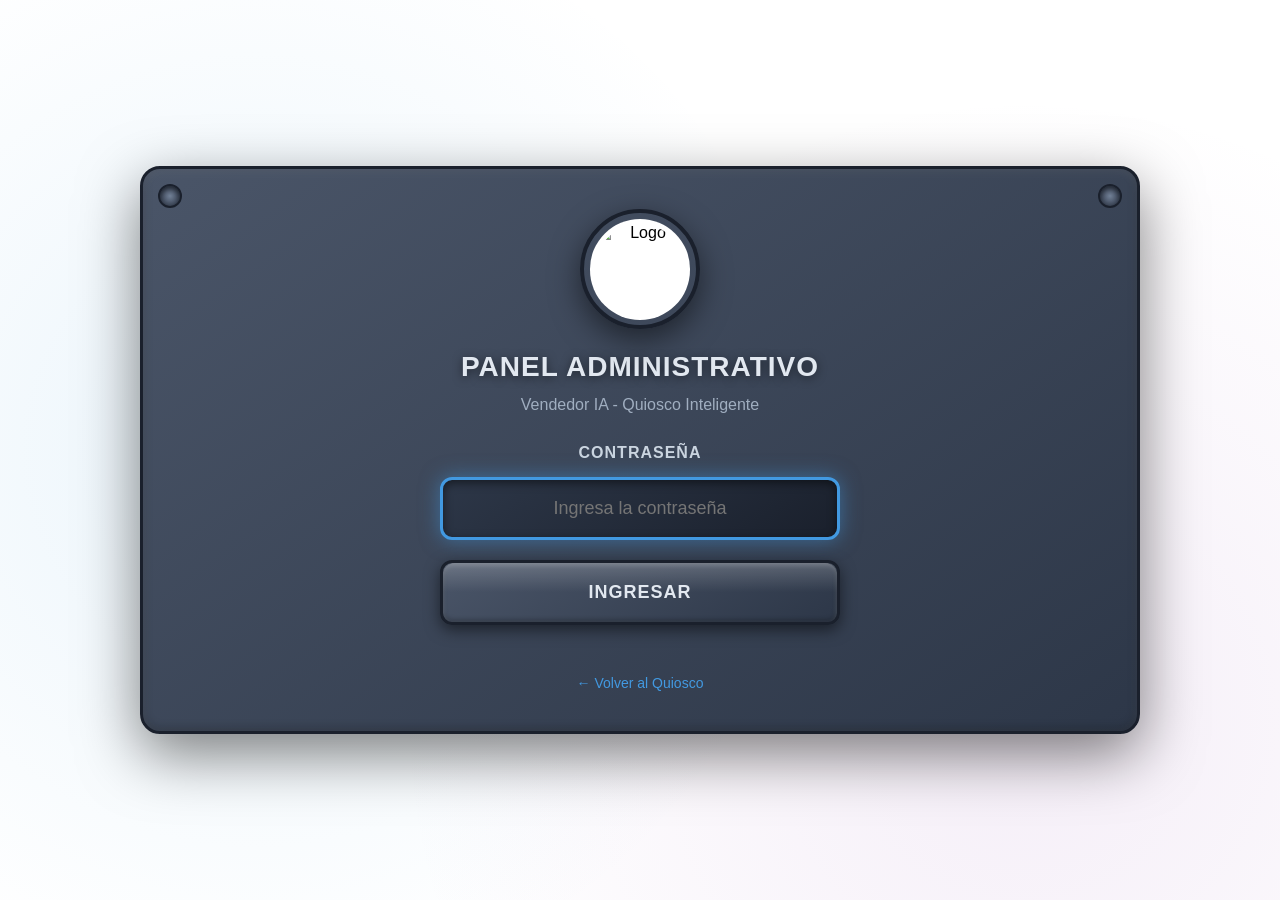
==== admin.html @ 4cc1bc71 "modificacion wasap imagen cant" ====
<!DOCTYPE html>
<html lang="es">
<head>
    <meta charset="UTF-8">
    <meta name="viewport" content="width=device-width, initial-scale=1.0">
    <title>Panel Administrativo - Vendedor IA</title>
    <script src="https://cdn.jsdelivr.net/npm/@supabase/supabase-js@2"></script>
    <link rel="stylesheet" href="admin.css">
<base target="_blank">
</head>
<body>

    <!-- PANTALLA DE LOGIN -->
    <div id="login-screen" class="screen active">
        <div class="kiosk-panel">
            <div class="logo-container">
                <div class="logo-3d">
                    <img src="https://cdn-icons-png.flaticon.com/512/2964/2964277.png" alt="Logo">
                </div>
                <h1 class="kiosk-title">PANEL ADMINISTRATIVO</h1>
                <p class="subtitle">Vendedor IA - Quiosco Inteligente</p>
            </div>
            <div class="login-form">
                <label for="adminPassword">CONTRASEÑA</label>
                <input type="password" id="adminPassword" placeholder="Ingresa la contraseña" autofocus>
                <button class="btn-metal" onclick="login()">Ingresar</button>
                <div id="loginError" class="error-message"></div>
                <button class="btn-link" onclick="window.location.href='index.html'">← Volver al Quiosco</button>
            </div>
        </div>
    </div>

    <!-- PANTALLA PRINCIPAL DEL PANEL -->
    <div id="admin-screen" class="screen">
        <div class="kiosk-panel admin-panel">
            <!-- Header -->
            <div class="admin-header">
                <div class="logo-container">
                    <div class="logo-3d small">
                        <img src="https://cdn-icons-png.flaticon.com/512/2964/2964277.png" alt="Logo">
                    </div>
                    <h1 class="kiosk-title">PANEL ADMINISTRATIVO</h1>
                </div>
                <button class="btn-exit-metal small" onclick="logout()">Salir</button>
            </div>

            <!-- Filtros de período -->
            <div class="period-filters">
                <button class="btn-filter active" data-period="hoy" onclick="filterPeriod('hoy')">Hoy</button>
                <button class="btn-filter" data-period="semana" onclick="filterPeriod('semana')">Semana</button>
                <button class="btn-filter" data-period="mes" onclick="filterPeriod('mes')">Mes</button>
                <button class="btn-filter" data-period="todo" onclick="filterPeriod('todo')">Todo</button>
            </div>

            <!-- Estadísticas -->
            <div class="stats-grid">
                <div class="stat-card">
                    <div class="stat-icon">💰</div>
                    <div class="stat-info">
                        <div class="stat-label">Ventas Totales</div>
                        <div class="stat-value" id="totalVentas">S/ 0.00</div>
                    </div>
                </div>
                <div class="stat-card">
                    <div class="stat-icon">📊</div>
                    <div class="stat-info">
                        <div class="stat-label">N° de Ventas</div>
                        <div class="stat-value" id="numVentas">0</div>
                    </div>
                </div>
                <div class="stat-card">
                    <div class="stat-icon">✅</div>
                    <div class="stat-info">
                        <div class="stat-label">Pagadas</div>
                        <div class="stat-value" id="ventasPagadas">0</div>
                    </div>
                </div>
                <div class="stat-card">
                    <div class="stat-icon">⏳</div>
                    <div class="stat-info">
                        <div class="stat-label">Pendientes</div>
                        <div class="stat-value" id="ventasPendientes">0</div>
                    </div>
                </div>
            </div>

            <!-- Alerta de stock bajo -->
            <div class="alert-section" id="alertSection" style="display: none;">
                <h3 class="alert-title">⚠️ Stock Bajo</h3>
                <div class="alert-list" id="alertList"></div>
            </div>

            <!-- Lista de ventas -->
            <div class="section">
                <h3 class="section-title">📋 Lista de Ventas</h3>
                <div class="ventas-list" id="ventasList">
                    <div class="empty-state">Cargando ventas...</div>
                </div>
            </div>

            <!-- Gestión de Productos -->
            <div class="section products-section">
                <h3 class="section-title">📦 Gestión de Productos</h3>

                <div class="products-toolbar">
                    <div class="search-products">
                        <input type="text" id="searchProductAdmin" placeholder="Buscar producto..." oninput="filtrarProductosAdmin()">
                    </div>
                    <select id="filterEstado" class="filter-select" onchange="filtrarProductosAdmin()">
                        <option value="todos">Todos</option>
                        <option value="activo">Activos</option>
                        <option value="inactivo">Inactivos</option>
                    </select>
                    <button class="btn-metal success btn-new-product" onclick="openProductModal()">➕ Nuevo Producto</button>
                </div>

                <div class="products-counter" id="productsCounter"></div>

                <div class="products-grid" id="productsGrid">
                    <div class="empty-state">Cargando productos...</div>
                </div>
            </div>

            <!-- Configuración del Negocio -->
            <div class="section config-section">
                <h3 class="section-title">🏪 Configuración del Negocio</h3>

                <div id="planInfo"></div>

                <div class="config-form">
                    <div class="form-row">
                        <div class="form-group">
                            <label>Nombre del Negocio *</label>
                            <input type="text" id="configNombre" placeholder="Ej: Ferretería El Constructor">
                        </div>
                        <div class="form-group">
                            <label>Plan SaaS</label>
                            <select id="configPlan">
                                <option value="basico">Básico (50 productos)</option>
                                <option value="profesional">Profesional (200 productos)</option>
                                <option value="empresarial">Empresarial (Ilimitado)</option>
                            </select>
                        </div>
                    </div>

                    <div class="form-row">
                        <div class="form-group">
                            <label>WhatsApp del Negocio</label>
                            <input type="text" id="configWhatsapp" placeholder="Ej: 51999123456">
                            <small>Para notificaciones y botón "Llamar vendedor"</small>
                        </div>
                        <div class="form-group">
                            <label>Teléfono / Contacto</label>
                            <input type="text" id="configTelefono" placeholder="Ej: (01) 234-5678">
                        </div>
                    </div>

                    <div class="form-group">
                        <label>Dirección</label>
                        <input type="text" id="configDireccion" placeholder="Ej: Av. Principal 123, Lima">
                    </div>

                    <div class="form-group">
                        <label>URL del Logo</label>
                        <div class="logo-upload-section">
                            <input type="text" id="configLogo" placeholder="https://ejemplo.com/logo.png">
                            <input type="file" id="logoFileInput" accept="image/*" style="display: none;" onchange="handleLogoUpload(event)">
                            <button class="btn-small" onclick="document.getElementById('logoFileInput').click()">📁 Subir Logo</button>
                        </div>
                        <div class="logo-preview" id="logoPreview">
                            <img src="" alt="Logo actual" id="logoPreviewImg" style="display:none;">
                        </div>
                    </div>

                    <button class="btn-metal primary" onclick="guardarConfig()">💾 Guardar Configuración</button>
                </div>
            </div>

            <!-- Productos más vendidos -->
            <div class="section">
                <h3 class="section-title">🏆 Productos Más Vendidos</h3>
                <div class="top-products" id="topProducts">
                    <div class="empty-state">Cargando...</div>
                </div>
            </div>
        </div>
    </div>

    <!-- Modal de Producto (Crear/Editar) -->
    <div id="productModal" class="modal">
        <div class="modal-panel">
            <div class="modal-header">
                <h3 class="modal-title" id="productModalTitle">Nuevo Producto</h3>
                <button class="btn-close" onclick="closeProductModal()">✕</button>
            </div>
            <form id="productForm" onsubmit="event.preventDefault(); guardarProducto();">
                <div class="form-row">
                    <div class="form-group">
                        <label>Nombre *</label>
                        <input type="text" id="prodNombre" required placeholder="Ej: Cemento Andino">
                    </div>
                    <div class="form-group">
                        <label>Categoría</label>
                        <input type="text" id="prodCategoria" placeholder="Ej: Construcción">
                    </div>
                </div>
                <div class="form-row">
                    <div class="form-group">
                        <label>Precio (S/) *</label>
                        <input type="number" id="prodPrecio" step="0.01" min="0" required placeholder="0.00">
                    </div>
                    <div class="form-group">
                        <label>Stock *</label>
                        <input type="number" id="prodStock" min="0" required placeholder="0">
                    </div>
                </div>
                <div class="form-row">
                    <div class="form-group">
                        <label>Unidad</label>
                        <input type="text" id="prodUnidad" value="unid." placeholder="unid. / kg / bolsa">
                    </div>
                    <div class="form-group">
                        <label>Estado</label>
                        <select id="prodEstado">
                            <option value="activo">Activo</option>
                            <option value="inactivo">Inactivo</option>
                        </select>
                    </div>
                </div>
                <div class="form-group">
                    <label>Imagen del Producto</label>
                    <div class="logo-upload-section">
                        <input type="text" id="prodImagen" placeholder="https://ejemplo.com/imagen.jpg">
                        <input type="file" id="prodImageFile" accept="image/*" style="display: none;" onchange="handleProductImageUpload(event)">
                        <button type="button" class="btn-small" onclick="document.getElementById('prodImageFile').click()">📁 Subir Imagen</button>
                    </div>
                    <div class="logo-preview" id="productImagePreview" style="margin-top:10px;">
                        <img src="" alt="Vista previa" id="productPreviewImg" style="display:none; max-width:120px; max-height:120px;">
                    </div>
                    <small>Pega una URL o selecciona un archivo de tu computadora</small>
                </div>
                <div class="modal-actions">
                    <button type="button" class="btn-metal secondary" onclick="closeProductModal()">Cancelar</button>
                    <button type="submit" class="btn-metal success">💾 Guardar Producto</button>
                </div>
            </form>
        </div>
    </div>

    <!-- Modal de confirmación de pago -->
    <div id="confirmModal" class="modal">
        <div class="modal-panel small">
            <h3 class="modal-title">Confirmar Pago</h3>
            <p id="confirmMessage"></p>
            <div class="modal-actions">
                <button class="btn-metal secondary" onclick="closeConfirmModal()">Cancelar</button>
                <button class="btn-metal success" onclick="confirmarPago()">Confirmar Pago</button>
            </div>
        </div>
    </div>

    <!-- Toast Notification -->
    <div id="toast" class="toast-notification">
        <div class="toast-icon">✅</div>
        <div class="toast-message" id="toastMessage"></div>
    </div>

    <script src="admin.js"></script>
</body>
</html>
---- admin.css ----
/* ============================================
   VENDEDOR IA - ADMIN CSS v2.0
   ============================================ */
* {
    margin: 0;
    padding: 0;
    box-sizing: border-box;
    -webkit-overflow-scrolling: touch;
}

body {
    font-family: 'Segoe UI', Tahoma, Geneva, Verdana, sans-serif;
    background: linear-gradient(135deg, #2c3e50 0%, #34495e 50%, #2c3e50 100%);
    background-image: 
        radial-gradient(circle at 20% 50%, rgba(52, 152, 219, 0.1) 0%, transparent 50%),
        radial-gradient(circle at 80% 80%, rgba(155, 89, 182, 0.1) 0%, transparent 50%);
    min-height: 100vh;
    display: flex;
    justify-content: center;
    align-items: center;
    padding: 20px;
    overflow-x: hidden;
}

/* ============================================
   PANTALLAS
   ============================================ */
.screen {
    display: none;
    width: 100%;
    max-width: 1000px;
    animation: fadeIn 0.5s ease-in-out;
}

.screen.active {
    display: block;
}

@keyframes fadeIn {
    from { opacity: 0; transform: translateY(20px); }
    to { opacity: 1; transform: translateY(0); }
}

/* ============================================
   PANEL
   ============================================ */
.kiosk-panel {
    background: linear-gradient(145deg, #4a5568 0%, #2d3748 100%);
    border-radius: 20px;
    padding: 40px;
    box-shadow: 
        0 20px 60px rgba(0, 0, 0, 0.5),
        inset 0 2px 10px rgba(255, 255, 255, 0.1),
        inset 0 -2px 10px rgba(0, 0, 0, 0.3);
    border: 3px solid #1a202c;
    position: relative;
    overflow: hidden;
}

.kiosk-panel::before,
.kiosk-panel::after {
    content: '';
    position: absolute;
    width: 20px;
    height: 20px;
    background: radial-gradient(circle, #718096 0%, #4a5568 50%, #2d3748 100%);
    border-radius: 50%;
    border: 2px solid #1a202c;
    box-shadow: inset 0 2px 5px rgba(0, 0, 0, 0.5);
}

.kiosk-panel::before { top: 15px; left: 15px; }
.kiosk-panel::after { top: 15px; right: 15px; }

.admin-panel {
    max-height: 90vh;
    overflow-y: auto;
}

/* ============================================
   LOGO
   ============================================ */
.logo-container {
    text-align: center;
    margin-bottom: 30px;
}

.logo-3d {
    width: 120px;
    height: 120px;
    margin: 0 auto 20px;
    background: transparent;
    border-radius: 50%;
    display: flex;
    align-items: center;
    justify-content: center;
    box-shadow: 0 10px 30px rgba(0, 0, 0, 0.5);
    border: 4px solid #1a202c;
    position: relative;
    overflow: hidden;
}

.logo-3d img {
    width: 90%;
    height: 90%;
    object-fit: contain;
    position: relative;
    z-index: 1;
    background: white;
    border-radius: 50%;
    padding: 5px;
}

.logo-3d.small {
    width: 70px;
    height: 70px;
    margin: 0;
}

.logo-3d.small img {
    width: 85%;
    height: 85%;
}

.kiosk-title {
    color: #e2e8f0;
    font-size: 28px;
    font-weight: bold;
    text-shadow: 0 2px 10px rgba(0, 0, 0, 0.5);
    line-height: 1.3;
    letter-spacing: 1px;
}

.subtitle {
    color: #a0aec0;
    font-size: 16px;
    margin-top: 10px;
}

/* ============================================
   LOGIN FORM
   ============================================ */
.login-form {
    max-width: 400px;
    margin: 30px auto 0;
}

.login-form label {
    color: #cbd5e0;
    font-size: 16px;
    display: block;
    margin-bottom: 15px;
    text-align: center;
    font-weight: 600;
    letter-spacing: 1px;
}

.login-form input {
    width: 100%;
    padding: 18px;
    border: 3px solid #1a202c;
    border-radius: 12px;
    font-size: 18px;
    text-align: center;
    margin-bottom: 20px;
    background: linear-gradient(145deg, #2d3748 0%, #1a202c 100%);
    color: #e2e8f0;
    box-shadow: 
        inset 0 3px 10px rgba(0, 0, 0, 0.5),
        0 2px 5px rgba(255, 255, 255, 0.1);
    min-height: 60px;
}

.login-form input:focus {
    outline: none;
    border-color: #4299e1;
    box-shadow: 
        inset 0 3px 10px rgba(0, 0, 0, 0.5),
        0 0 20px rgba(66, 153, 225, 0.5);
}

.error-message {
    color: #e53e3e;
    text-align: center;
    margin: 15px 0;
    font-weight: 600;
    min-height: 20px;
}

.btn-link {
    background: none;
    border: none;
    color: #4299e1;
    cursor: pointer;
    font-size: 14px;
    margin-top: 15px;
    display: block;
    width: 100%;
    text-align: center;
}

.btn-link:hover { text-decoration: underline; }

/* ============================================
   BOTONES METÁLICOS
   ============================================ */
.btn-metal {
    background: linear-gradient(145deg, #4a5568 0%, #2d3748 100%);
    color: #e2e8f0;
    border: 3px solid #1a202c;
    padding: 18px 40px;
    border-radius: 12px;
    font-size: 18px;
    font-weight: bold;
    cursor: pointer;
    width: 100%;
    min-height: 65px;
    touch-action: manipulation;
    transition: all 0.3s ease;
    box-shadow: 
        0 5px 15px rgba(0, 0, 0, 0.5),
        inset 0 2px 5px rgba(255, 255, 255, 0.2),
        inset 0 -2px 5px rgba(0, 0, 0, 0.3);
    position: relative;
    overflow: hidden;
    text-transform: uppercase;
    letter-spacing: 1px;
}

.btn-metal::before {
    content: '';
    position: absolute;
    top: 0; left: 0; right: 0;
    height: 50%;
    background: linear-gradient(180deg, rgba(255, 255, 255, 0.2) 0%, transparent 100%);
    border-radius: 12px 12px 0 0;
}

.btn-metal:active {
    transform: translateY(3px);
    box-shadow: 
        0 2px 8px rgba(0, 0, 0, 0.5),
        inset 0 3px 10px rgba(0, 0, 0, 0.5);
}

.btn-metal.primary {
    background: linear-gradient(145deg, #4299e1 0%, #2b6cb0 100%);
}

.btn-metal.success {
    background: linear-gradient(145deg, #48bb78 0%, #2f855a 100%);
}

.btn-metal.secondary {
    background: linear-gradient(145deg, #718096 0%, #4a5568 100%);
}

.btn-metal.small {
    padding: 12px 25px;
    font-size: 14px;
    min-height: 50px;
    width: auto;
}

/* ============================================
   HEADER ADMIN
   ============================================ */
.admin-header {
    display: flex;
    justify-content: space-between;
    align-items: center;
    margin-bottom: 30px;
    padding-bottom: 20px;
    border-bottom: 2px solid #4a5568;
}

.admin-header .logo-container {
    display: flex;
    align-items: center;
    gap: 20px;
    margin-bottom: 0;
    text-align: left;
}

.admin-header .kiosk-title {
    font-size: 22px;
}

.btn-exit-metal {
    background: linear-gradient(145deg, #e53e3e 0%, #c53030 100%);
    color: white;
    border: 3px solid #1a202c;
    padding: 15px 40px;
    border-radius: 12px;
    font-size: 18px;
    font-weight: bold;
    cursor: pointer;
    min-height: 60px;
    touch-action: manipulation;
    transition: all 0.3s ease;
    box-shadow: 
        0 5px 15px rgba(0, 0, 0, 0.5),
        inset 0 2px 5px rgba(255, 255, 255, 0.2);
    text-transform: uppercase;
    letter-spacing: 1px;
}

.btn-exit-metal.small {
    padding: 12px 25px;
    font-size: 14px;
    min-height: 50px;
}

.btn-exit-metal:active {
    transform: translateY(3px);
}

/* ============================================
   FILTROS DE PERÍODO
   ============================================ */
.period-filters {
    display: flex;
    gap: 10px;
    margin-bottom: 25px;
    flex-wrap: wrap;
}

.btn-filter {
    flex: 1;
    min-width: 100px;
    background: linear-gradient(145deg, #4a5568 0%, #2d3748 100%);
    color: #a0aec0;
    border: 2px solid #1a202c;
    padding: 12px 20px;
    border-radius: 10px;
    font-size: 16px;
    font-weight: 600;
    cursor: pointer;
    transition: all 0.3s ease;
    touch-action: manipulation;
}

.btn-filter.active {
    background: linear-gradient(145deg, #4299e1 0%, #2b6cb0 100%);
    color: white;
    border-color: #2b6cb0;
    box-shadow: 0 3px 10px rgba(66, 153, 225, 0.4);
}

.btn-filter:active { transform: scale(0.95); }

/* ============================================
   ESTADÍSTICAS
   ============================================ */
.stats-grid {
    display: grid;
    grid-template-columns: repeat(4, 1fr);
    gap: 15px;
    margin-bottom: 30px;
}

.stat-card {
    background: linear-gradient(145deg, #4a5568 0%, #2d3748 100%);
    border-radius: 15px;
    padding: 20px;
    display: flex;
    align-items: center;
    gap: 15px;
    border: 2px solid #1a202c;
    box-shadow: 
        0 5px 15px rgba(0, 0, 0, 0.3),
        inset 0 2px 5px rgba(255, 255, 255, 0.1);
}

.stat-icon {
    font-size: 36px;
    flex-shrink: 0;
}

.stat-info { flex: 1; }

.stat-label {
    color: #a0aec0;
    font-size: 12px;
    text-transform: uppercase;
    letter-spacing: 1px;
    margin-bottom: 5px;
}

.stat-value {
    color: #e2e8f0;
    font-size: 24px;
    font-weight: bold;
}

/* ============================================
   ALERTAS DE STOCK
   ============================================ */
.alert-section {
    background: linear-gradient(145deg, #742a2a 0%, #5a1a1a 100%);
    border-radius: 15px;
    padding: 20px;
    margin-bottom: 25px;
    border: 2px solid #e53e3e;
    box-shadow: 0 5px 15px rgba(229, 62, 62, 0.3);
}

.alert-title {
    color: #fc8181;
    font-size: 18px;
    margin-bottom: 15px;
}

.alert-list {
    display: flex;
    flex-direction: column;
    gap: 10px;
}

.alert-item {
    background: rgba(0, 0, 0, 0.3);
    padding: 12px 15px;
    border-radius: 8px;
    color: #e2e8f0;
    display: flex;
    justify-content: space-between;
    align-items: center;
    font-size: 14px;
}

.alert-item .stock-value {
    color: #fc8181;
    font-weight: bold;
}

/* ============================================
   SECCIONES
   ============================================ */
.section {
    margin-bottom: 30px;
}

.section-title {
    color: #e2e8f0;
    font-size: 20px;
    margin-bottom: 15px;
    padding-bottom: 10px;
    border-bottom: 2px solid #4a5568;
}

/* ============================================
   LISTA DE VENTAS
   ============================================ */
.ventas-list {
    max-height: 400px;
    overflow-y: auto;
    background: rgba(0, 0, 0, 0.2);
    border-radius: 12px;
    padding: 10px;
    border: 2px solid #1a202c;
}

.venta-item {
    background: linear-gradient(145deg, #4a5568 0%, #2d3748 100%);
    border-radius: 12px;
    padding: 15px 20px;
    margin-bottom: 10px;
    display: flex;
    justify-content: space-between;
    align-items: center;
    border: 2px solid #1a202c;
    box-shadow: 0 3px 10px rgba(0, 0, 0, 0.3);
    transition: all 0.3s ease;
}

.venta-item:hover { transform: translateX(5px); }

.venta-info { flex: 1; }

.venta-number {
    color: #e2e8f0;
    font-weight: bold;
    font-size: 16px;
    margin-bottom: 5px;
}

.venta-details {
    color: #a0aec0;
    font-size: 13px;
    margin-bottom: 3px;
}

.venta-client {
    color: #cbd5e0;
    font-size: 14px;
}

.venta-right {
    text-align: right;
    display: flex;
    flex-direction: column;
    align-items: flex-end;
    gap: 8px;
}

.venta-total {
    color: #48bb78;
    font-size: 20px;
    font-weight: bold;
}

.venta-status {
    padding: 5px 12px;
    border-radius: 20px;
    font-size: 12px;
    font-weight: bold;
    text-transform: uppercase;
    letter-spacing: 1px;
}

.venta-status.pagado {
    background: #48bb78;
    color: white;
}

.venta-status.pendiente {
    background: #ecc94b;
    color: #744210;
}

.btn-cobrar {
    background: linear-gradient(145deg, #48bb78 0%, #2f855a 100%);
    color: white;
    border: 2px solid #1a202c;
    padding: 8px 15px;
    border-radius: 8px;
    font-size: 13px;
    font-weight: bold;
    cursor: pointer;
    touch-action: manipulation;
    transition: all 0.3s ease;
}

.btn-cobrar:active { transform: scale(0.95); }

/* ============================================
   TOP PRODUCTOS
   ============================================ */
.top-products {
    background: rgba(0, 0, 0, 0.2);
    border-radius: 12px;
    padding: 15px;
    border: 2px solid #1a202c;
}

.top-product-item {
    display: flex;
    justify-content: space-between;
    align-items: center;
    padding: 12px 15px;
    border-bottom: 1px solid #4a5568;
    color: #e2e8f0;
}

.top-product-item:last-child { border-bottom: none; }

.top-product-rank {
    background: linear-gradient(145deg, #4299e1 0%, #2b6cb0 100%);
    color: white;
    width: 30px;
    height: 30px;
    border-radius: 50%;
    display: flex;
    align-items: center;
    justify-content: center;
    font-weight: bold;
    margin-right: 15px;
    flex-shrink: 0;
}

.top-product-name { flex: 1; font-weight: 600; }

.top-product-qty {
    color: #48bb78;
    font-weight: bold;
    font-size: 16px;
}

/* ============================================
   MODAL
   ============================================ */
.modal {
    display: none;
    position: fixed;
    top: 0; left: 0;
    width: 100%; height: 100%;
    background: rgba(0, 0, 0, 0.8);
    z-index: 1000;
    justify-content: center;
    align-items: center;
    padding: 20px;
}

.modal.active { display: flex; }

.modal-panel {
    background: linear-gradient(145deg, #4a5568 0%, #2d3748 100%);
    border-radius: 20px;
    padding: 35px;
    max-width: 600px;
    width: 100%;
    max-height: 90vh;
    overflow-y: auto;
    border: 3px solid #1a202c;
    box-shadow: 0 20px 60px rgba(0, 0, 0, 0.5);
}

.modal-panel.small {
     max-width: 500px;
     padding: 35px;
}

.modal-header {
    display: flex;
    justify-content: space-between;
    align-items: center;
    margin-bottom: 25px;
    padding-bottom: 20px;
    border-bottom: 2px solid #4a5568;
}

.modal-title {
    color: #e2e8f0;
    font-size: 22px;
    font-weight: bold;
}

.btn-close {
    background: linear-gradient(145deg, #e53e3e 0%, #c53030 100%);
    color: white;
    border: 3px solid #1a202c;
    width: 45px;
    height: 45px;
    border-radius: 50%;
    cursor: pointer;
    font-size: 20px;
    font-weight: bold;
    touch-action: manipulation;
    box-shadow: 0 3px 10px rgba(0, 0, 0, 0.3), inset 0 2px 5px rgba(255, 255, 255, 0.2);
}

.btn-close:active { transform: scale(0.95); }

.modal-actions {
    display: flex;
    gap: 15px;
    margin-top: 20px;
}

.modal-actions .btn-metal {
    flex: 1;
    padding: 15px 25px;
    font-size: 15px;
    min-height: 55px;
    white-space: normal;
    line-height: 1.3;
    letter-spacing: 0.5px;
}

/* ============================================
   FORMULARIOS
   ============================================ */
.form-row {
    display: grid;
    grid-template-columns: 1fr 1fr;
    gap: 15px;
    margin-bottom: 15px;
}

.form-group {
    display: flex;
    flex-direction: column;
    gap: 8px;
    margin-bottom: 15px;
}

.form-group label {
    color: #e2e8f0;
    font-size: 14px;
    font-weight: 600;
}

.form-group input,
.form-group select {
    padding: 12px 15px;
    border: 2px solid #1a202c;
    border-radius: 10px;
    background: linear-gradient(145deg, #2d3748 0%, #1a202c 100%);
    color: #e2e8f0;
    font-size: 15px;
}

.form-group input:focus,
.form-group select:focus {
    outline: none;
    border-color: #4299e1;
}

.form-group small {
    color: #a0aec0;
    font-size: 12px;
}

/* ============================================
   CONFIGURACIÓN DEL NEGOCIO
   ============================================ */
.config-section {
    background: rgba(0, 0, 0, 0.2);
    border-radius: 15px;
    padding: 25px;
    border: 2px solid #4a5568;
}

.config-form { display: flex; flex-direction: column; gap: 5px; }

.logo-upload-section {
    display: flex;
    gap: 10px;
}

.logo-upload-section input { flex: 1; }

.btn-small {
    padding: 10px 20px;
    background: linear-gradient(145deg, #4299e1 0%, #2b6cb0 100%);
    color: white;
    border: none;
    border-radius: 8px;
    cursor: pointer;
    font-size: 14px;
    font-weight: 600;
    white-space: nowrap;
}

.logo-preview {
    margin-top: 15px;
    text-align: center;
    padding: 20px;
    background: rgba(0, 0, 0, 0.3);
    border-radius: 10px;
    min-height: 100px;
}

.logo-preview img {
    max-width: 150px;
    max-height: 150px;
    border-radius: 50%;
    border: 3px solid #4299e1;
    box-shadow: 0 5px 15px rgba(0, 0, 0, 0.3);
}

/* ============================================
   PLAN BADGE
   ============================================ */
.plan-badge {
    padding: 10px 20px;
    border-radius: 10px;
    margin-bottom: 20px;
    text-align: center;
    font-size: 14px;
    border: 2px solid;
}

.plan-basico {
    background: rgba(160, 174, 192, 0.2);
    border-color: #a0aec0;
    color: #e2e8f0;
}

.plan-profesional {
    background: rgba(66, 153, 225, 0.2);
    border-color: #4299e1;
    color: #e2e8f0;
}

.plan-empresarial {
    background: rgba(72, 187, 120, 0.2);
    border-color: #48bb78;
    color: #e2e8f0;
}

/* ============================================
   GESTIÓN DE PRODUCTOS
   ============================================ */
.products-section {
    background: rgba(0, 0, 0, 0.2);
    border-radius: 15px;
    padding: 25px;
    border: 2px solid #4a5568;
}

.products-toolbar {
    display: flex;
    gap: 15px;
    margin-bottom: 15px;
    flex-wrap: wrap;
    align-items: center;
}

.search-products { flex: 1; min-width: 200px; }

.search-products input {
    width: 100%;
    padding: 12px 15px;
    border: 2px solid #1a202c;
    border-radius: 10px;
    background: linear-gradient(145deg, #2d3748 0%, #1a202c 100%);
    color: #e2e8f0;
    font-size: 15px;
}

.search-products input:focus {
    outline: none;
    border-color: #4299e1;
}

.filter-select {
    padding: 12px 15px;
    border: 2px solid #1a202c;
    border-radius: 10px;
    background: linear-gradient(145deg, #2d3748 0%, #1a202c 100%);
    color: #e2e8f0;
    font-size: 15px;
    min-width: 140px;
}

.btn-new-product {
    min-width: 180px;
}

.products-counter {
    color: #a0aec0;
    font-size: 13px;
    margin-bottom: 15px;
}

.counter-activos { color: #48bb78; font-weight: 600; }
.counter-inactivos { color: #fc8181; font-weight: 600; }

.products-grid {
    display: grid;
    grid-template-columns: repeat(auto-fill, minmax(280px, 1fr));
    gap: 20px;
}

.product-card {
    background: linear-gradient(145deg, #ffffff 0%, #f7fafc 100%);
    border-radius: 15px;
    padding: 20px;
    border: 2px solid #cbd5e0;
    box-shadow: 0 5px 15px rgba(0, 0, 0, 0.1);
    transition: all 0.3s ease;
}

.product-card:hover {
    transform: translateY(-3px);
    box-shadow: 0 8px 25px rgba(0, 0, 0, 0.15);
}

.product-card.product-inactive {
    opacity: 0.6;
    border-color: #fc8181;
}

.product-card-header {
    display: flex;
    justify-content: space-between;
    align-items: flex-start;
    margin-bottom: 10px;
    gap: 10px;
}

.product-card-name {
    color: #2d3748;
    font-size: 16px;
    font-weight: 700;
    flex: 1;
    line-height: 1.3;
}

.product-badge {
    padding: 4px 10px;
    border-radius: 20px;
    font-size: 11px;
    font-weight: bold;
    text-transform: uppercase;
    letter-spacing: 0.5px;
    flex-shrink: 0;
}

.product-badge.activo {
    background: #48bb78;
    color: white;
}

.product-badge.inactivo {
    background: #e53e3e;
    color: white;
}

.product-card-meta {
    display: flex;
    justify-content: space-between;
    align-items: center;
    margin-bottom: 8px;
}

.product-card-category {
    color: #718096;
    font-size: 13px;
    background: #edf2f7;
    padding: 3px 10px;
    border-radius: 20px;
}

.product-card-price {
    color: #2b6cb0;
    font-size: 20px;
    font-weight: bold;
}

.product-card-stock {
    color: #718096;
    font-size: 14px;
    margin-bottom: 15px;
}

.product-image-container {
    width: 100%;
    height: 150px;
    background: white;
    border-radius: 10px;
    display: flex;
    align-items: center;
    justify-content: center;
    margin-bottom: 15px;
    overflow: hidden;
    border: 2px solid #e2e8f0;
    position: relative;
}

.product-image-container img {
    max-width: 100%;
    max-height: 100%;
    object-fit: contain;
}

.product-image-container .no-image {
    color: #a0aec0;
    font-size: 14px;
    text-align: center;
}

.product-card-actions {
    display: flex;
    gap: 10px;
}

.btn-action-card {
    flex: 1;
    padding: 10px;
    border: 2px solid #1a202c;
    border-radius: 8px;
    cursor: pointer;
    font-size: 13px;
    font-weight: 600;
    touch-action: manipulation;
    transition: all 0.2s ease;
}

.btn-action-card.edit {
    background: linear-gradient(145deg, #4299e1 0%, #2b6cb0 100%);
    color: white;
}

.btn-action-card.delete {
    background: linear-gradient(145deg, #e53e3e 0%, #c53030 100%);
    color: white;
}

.btn-action-card.restore {
    background: linear-gradient(145deg, #48bb78 0%, #2f855a 100%);
    color: white;
}

.btn-action-card:active { transform: scale(0.95); }

/* ============================================
   ESTADO VACÍO
   ============================================ */
.empty-state {
    text-align: center;
    color: #a0aec0;
    padding: 40px 20px;
    font-size: 16px;
}

/* ============================================
   RESPONSIVE
   ============================================ */
@media (max-width: 768px) {
    .stats-grid { grid-template-columns: repeat(2, 1fr); }
    .admin-header { flex-direction: column; gap: 15px; }
    .admin-header .logo-container { text-align: center; }
    .period-filters { flex-wrap: wrap; }
    .btn-filter { min-width: 80px; }
    .form-row { grid-template-columns: 1fr; }
    .products-toolbar { flex-direction: column; align-items: stretch; }
    .btn-new-product { width: 100%; }
}

@media (max-width: 480px) {
    .stats-grid { grid-template-columns: 1fr; }
    .kiosk-title { font-size: 20px; }
    .venta-item {
        flex-direction: column;
        align-items: flex-start;
        gap: 10px;
    }
    .venta-right {
        width: 100%;
        flex-direction: row;
        justify-content: space-between;
        align-items: center;
    }
    .products-grid { grid-template-columns: 1fr; }
}

/* ============================================
   SCROLLBAR
   ============================================ */
::-webkit-scrollbar {
    width: 10px;
}

::-webkit-scrollbar-track {
    background: #2d3748;
    border-radius: 5px;
}

::-webkit-scrollbar-thumb {
    background: linear-gradient(145deg, #4a5568 0%, #2d3748 100%);
    border-radius: 5px;
    border: 2px solid #1a202c;
}

::-webkit-scrollbar-thumb:hover {
    background: linear-gradient(145deg, #718096 0%, #4a5568 100%);
}

/* ============================================
   TOAST NOTIFICATION
   ============================================ */
.toast-notification {
    position: fixed;
    top: 30px;
    left: 50%;
    transform: translateX(-50%) translateY(-200px);
    background: linear-gradient(145deg, #2d3748 0%, #1a202c 100%);
    color: #e2e8f0;
    padding: 20px 30px;
    border-radius: 15px;
    box-shadow: 
        0 15px 50px rgba(0, 0, 0, 0.6),
        inset 0 2px 10px rgba(255, 255, 255, 0.1);
    border: 3px solid #48bb78;
    display: flex;
    align-items: center;
    gap: 15px;
    z-index: 9999;
    opacity: 0;
    transition: all 0.5s cubic-bezier(0.68, -0.55, 0.265, 1.55);
    max-width: 90%;
    min-width: 350px;
}

.toast-notification.show {
    transform: translateX(-50%) translateY(0);
    opacity: 1;
}

.toast-notification .toast-icon {
    font-size: 32px;
    flex-shrink: 0;
}

.toast-notification .toast-message {
    font-size: 16px;
    font-weight: 600;
    line-height: 1.4;
}
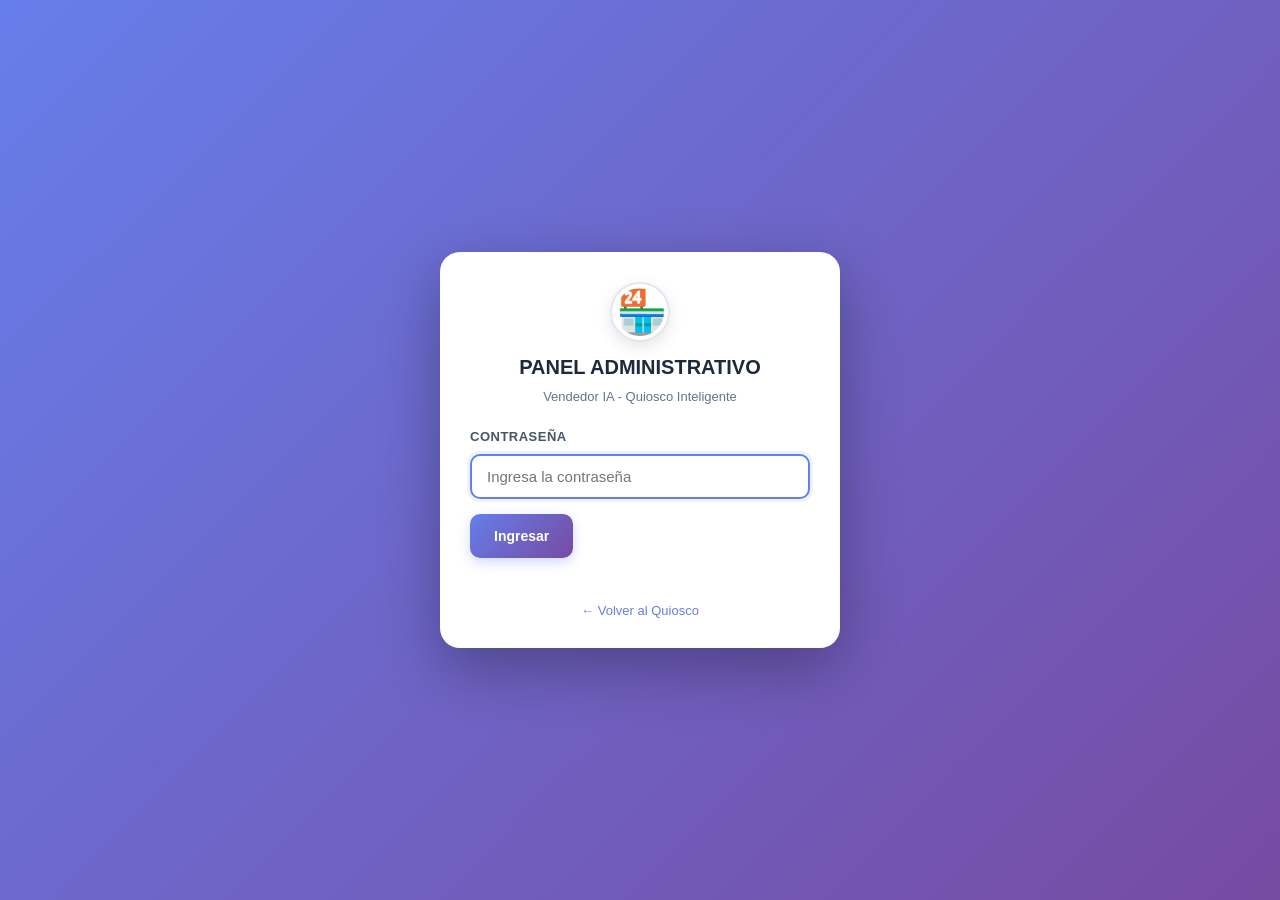
==== commit 86ed634f: "modificado kimi2" ====
--- a/admin.html
+++ b/admin.html
@@ -15,7 +15,7 @@
         <div class="kiosk-panel">
             <div class="logo-container">
                 <div class="logo-3d">
-                    <img src="https://cdn-icons-png.flaticon.com/512/2964/2964277.png" alt="Logo">
+                    <img src="data:image/svg+xml,%3Csvg xmlns='http://www.w3.org/2000/svg' viewBox='0 0 100 100'%3E%3Ctext y='.9em' font-size='90'%3E🏪%3C/text%3E%3C/svg%3E" alt="Logo">
                 </div>
                 <h1 class="kiosk-title">PANEL ADMINISTRATIVO</h1>
                 <p class="subtitle">Vendedor IA - Quiosco Inteligente</p>
@@ -37,7 +37,7 @@
             <div class="admin-header">
                 <div class="logo-container">
                     <div class="logo-3d small">
-                        <img src="https://cdn-icons-png.flaticon.com/512/2964/2964277.png" alt="Logo">
+                        <img src="data:image/svg+xml,%3Csvg xmlns='http://www.w3.org/2000/svg' viewBox='0 0 100 100'%3E%3Ctext y='.9em' font-size='90'%3E🏪%3C/text%3E%3C/svg%3E" alt="Logo">
                     </div>
                     <h1 class="kiosk-title">PANEL ADMINISTRATIVO</h1>
                 </div>
@@ -205,6 +205,10 @@
                     </div>
                 </div>
                 <div class="form-row">
+                    <div class="form-group">
+                         <label>SKU / Código *</label>
+                         <input type="text" id="prodSku" placeholder="Ej: TAL-001">
+                    </div>
                     <div class="form-group">
                         <label>Precio (S/) *</label>
                         <input type="number" id="prodPrecio" step="0.01" min="0" required placeholder="0.00">
--- a/admin.css
+++ b/admin.css
@@ -1,25 +1,20 @@
 /* ============================================
-   VENDEDOR IA - ADMIN CSS v2.0
-   ============================================ */
+   ADMIN PANEL - DISEÑO MODERNO v3.2
+   Corregido: Login con .kiosk-panel 
+   ============================================ */
+
 * {
     margin: 0;
     padding: 0;
     box-sizing: border-box;
-    -webkit-overflow-scrolling: touch;
 }
 
 body {
-    font-family: 'Segoe UI', Tahoma, Geneva, Verdana, sans-serif;
-    background: linear-gradient(135deg, #2c3e50 0%, #34495e 50%, #2c3e50 100%);
-    background-image: 
-        radial-gradient(circle at 20% 50%, rgba(52, 152, 219, 0.1) 0%, transparent 50%),
-        radial-gradient(circle at 80% 80%, rgba(155, 89, 182, 0.1) 0%, transparent 50%);
+    font-family: -apple-system, BlinkMacSystemFont, 'Segoe UI', Roboto, 'Helvetica Neue', Arial, sans-serif;
+    background: linear-gradient(135deg, #667eea 0%, #764ba2 100%);
     min-height: 100vh;
-    display: flex;
-    justify-content: center;
-    align-items: center;
-    padding: 20px;
-    overflow-x: hidden;
+    color: #1e293b;
+    line-height: 1.5;
 }
 
 /* ============================================
@@ -27,9 +22,7 @@
    ============================================ */
 .screen {
     display: none;
-    width: 100%;
-    max-width: 1000px;
-    animation: fadeIn 0.5s ease-in-out;
+    animation: fadeIn 0.3s ease;
 }
 
 .screen.active {
@@ -37,462 +30,436 @@
 }
 
 @keyframes fadeIn {
-    from { opacity: 0; transform: translateY(20px); }
+    from { opacity: 0; transform: translateY(10px); }
     to { opacity: 1; transform: translateY(0); }
 }
 
 /* ============================================
-   PANEL
-   ============================================ */
-.kiosk-panel {
-    background: linear-gradient(145deg, #4a5568 0%, #2d3748 100%);
-    border-radius: 20px;
-    padding: 40px;
-    box-shadow: 
-        0 20px 60px rgba(0, 0, 0, 0.5),
-        inset 0 2px 10px rgba(255, 255, 255, 0.1),
-        inset 0 -2px 10px rgba(0, 0, 0, 0.3);
-    border: 3px solid #1a202c;
-    position: relative;
-    overflow: hidden;
-}
-
-.kiosk-panel::before,
-.kiosk-panel::after {
-    content: '';
-    position: absolute;
-    width: 20px;
-    height: 20px;
-    background: radial-gradient(circle, #718096 0%, #4a5568 50%, #2d3748 100%);
-    border-radius: 50%;
-    border: 2px solid #1a202c;
-    box-shadow: inset 0 2px 5px rgba(0, 0, 0, 0.5);
-}
-
-.kiosk-panel::before { top: 15px; left: 15px; }
-.kiosk-panel::after { top: 15px; right: 15px; }
-
-.admin-panel {
-    max-height: 90vh;
-    overflow-y: auto;
-}
-
-/* ============================================
-   LOGO
-   ============================================ */
-.logo-container {
-    text-align: center;
-    margin-bottom: 30px;
-}
-
-.logo-3d {
-    width: 120px;
-    height: 120px;
-    margin: 0 auto 20px;
-    background: transparent;
-    border-radius: 50%;
+   LOGIN SCREEN - CORREGIDO PARA .kiosk-panel
+   ============================================ */
+#login-screen {
+    min-height: 100vh;
     display: flex;
     align-items: center;
     justify-content: center;
-    box-shadow: 0 10px 30px rgba(0, 0, 0, 0.5);
-    border: 4px solid #1a202c;
-    position: relative;
-    overflow: hidden;
-}
-
-.logo-3d img {
-    width: 90%;
-    height: 90%;
-    object-fit: contain;
-    position: relative;
-    z-index: 1;
-    background: white;
-    border-radius: 50%;
-    padding: 5px;
-}
-
-.logo-3d.small {
-    width: 70px;
-    height: 70px;
-    margin: 0;
-}
-
-.logo-3d.small img {
-    width: 85%;
-    height: 85%;
-}
-
-.kiosk-title {
-    color: #e2e8f0;
-    font-size: 28px;
-    font-weight: bold;
-    text-shadow: 0 2px 10px rgba(0, 0, 0, 0.5);
-    line-height: 1.3;
-    letter-spacing: 1px;
-}
-
-.subtitle {
-    color: #a0aec0;
-    font-size: 16px;
-    margin-top: 10px;
-}
-
-/* ============================================
-   LOGIN FORM
-   ============================================ */
-.login-form {
-    max-width: 400px;
-    margin: 30px auto 0;
-}
-
-.login-form label {
-    color: #cbd5e0;
-    font-size: 16px;
-    display: block;
-    margin-bottom: 15px;
-    text-align: center;
-    font-weight: 600;
-    letter-spacing: 1px;
-}
-
-.login-form input {
-    width: 100%;
-    padding: 18px;
-    border: 3px solid #1a202c;
-    border-radius: 12px;
-    font-size: 18px;
-    text-align: center;
-    margin-bottom: 20px;
-    background: linear-gradient(145deg, #2d3748 0%, #1a202c 100%);
-    color: #e2e8f0;
-    box-shadow: 
-        inset 0 3px 10px rgba(0, 0, 0, 0.5),
-        0 2px 5px rgba(255, 255, 255, 0.1);
-    min-height: 60px;
-}
-
-.login-form input:focus {
-    outline: none;
-    border-color: #4299e1;
-    box-shadow: 
-        inset 0 3px 10px rgba(0, 0, 0, 0.5),
-        0 0 20px rgba(66, 153, 225, 0.5);
-}
-
-.error-message {
-    color: #e53e3e;
-    text-align: center;
-    margin: 15px 0;
-    font-weight: 600;
-    min-height: 20px;
-}
-
-.btn-link {
-    background: none;
-    border: none;
-    color: #4299e1;
-    cursor: pointer;
-    font-size: 14px;
-    margin-top: 15px;
-    display: block;
-    width: 100%;
-    text-align: center;
-}
-
-.btn-link:hover { text-decoration: underline; }
-
-/* ============================================
-   BOTONES METÁLICOS
-   ============================================ */
-.btn-metal {
-    background: linear-gradient(145deg, #4a5568 0%, #2d3748 100%);
-    color: #e2e8f0;
-    border: 3px solid #1a202c;
-    padding: 18px 40px;
-    border-radius: 12px;
-    font-size: 18px;
-    font-weight: bold;
-    cursor: pointer;
-    width: 100%;
-    min-height: 65px;
-    touch-action: manipulation;
-    transition: all 0.3s ease;
-    box-shadow: 
-        0 5px 15px rgba(0, 0, 0, 0.5),
-        inset 0 2px 5px rgba(255, 255, 255, 0.2),
-        inset 0 -2px 5px rgba(0, 0, 0, 0.3);
-    position: relative;
-    overflow: hidden;
-    text-transform: uppercase;
-    letter-spacing: 1px;
-}
-
-.btn-metal::before {
-    content: '';
-    position: absolute;
-    top: 0; left: 0; right: 0;
-    height: 50%;
-    background: linear-gradient(180deg, rgba(255, 255, 255, 0.2) 0%, transparent 100%);
-    border-radius: 12px 12px 0 0;
-}
-
-.btn-metal:active {
-    transform: translateY(3px);
-    box-shadow: 
-        0 2px 8px rgba(0, 0, 0, 0.5),
-        inset 0 3px 10px rgba(0, 0, 0, 0.5);
-}
-
-.btn-metal.primary {
-    background: linear-gradient(145deg, #4299e1 0%, #2b6cb0 100%);
-}
-
-.btn-metal.success {
-    background: linear-gradient(145deg, #48bb78 0%, #2f855a 100%);
-}
-
-.btn-metal.secondary {
-    background: linear-gradient(145deg, #718096 0%, #4a5568 100%);
-}
-
-.btn-metal.small {
-    padding: 12px 25px;
-    font-size: 14px;
-    min-height: 50px;
-    width: auto;
-}
-
-/* ============================================
-   HEADER ADMIN
-   ============================================ */
+    padding: 20px;
+}
+
+/* Logo PEQUEÑO en login - CORREGIDO */
+#login-screen .kiosk-panel {
+    background: white !important;
+    border-radius: 20px !important;
+    padding: 30px !important;
+    max-width: 400px !important;
+    width: 100% !important;
+    box-shadow: 0 20px 60px rgba(0, 0, 0, 0.3) !important;
+    border: none !important;
+    box-shadow: none !important;
+}
+
+#login-screen .kiosk-panel::before,
+#login-screen .kiosk-panel::after {
+    display: none !important;
+}
+
+#login-screen .logo-container {
+    margin-bottom: 20px !important;
+}
+
+#login-screen .logo-3d {
+    width: 70px !important;
+    height: 70px !important;
+    margin: 0 auto 15px auto !important;
+    background: white !important;
+    border-radius: 50% !important;
+    display: flex !important;
+    align-items: center !important;
+    justify-content: center !important;
+    box-shadow: 0 5px 15px rgba(0, 0, 0, 0.1) !important;
+    border: 2px solid #e2e8f0 !important;
+}
+
+#login-screen .logo-3d img {
+    width: 85% !important;
+    height: 85% !important;
+    object-fit: contain !important;
+    border-radius: 50% !important;
+    background: white !important;
+}
+
+#login-screen .kiosk-title {
+    font-size: 20px !important;
+    color: #1e293b !important;
+    font-weight: 700 !important;
+    margin-bottom: 5px !important;
+    text-shadow: none !important;
+    text-align: center !important;
+}
+
+#login-screen .subtitle {
+    color: #64748b !important;
+    font-size: 13px !important;
+    text-align: center !important;
+}
+
+#login-screen .login-form {
+    max-width: 100% !important;
+    margin: 0 !important;
+}
+
+#login-screen .login-form label {
+    color: #475569 !important;
+    font-size: 13px !important;
+    font-weight: 600 !important;
+    display: block !important;
+    margin-bottom: 8px !important;
+    text-align: left !important;
+    text-transform: uppercase !important;
+    letter-spacing: 0.5px !important;
+}
+
+#login-screen .login-form input {
+    width: 100% !important;
+    padding: 12px 15px !important;
+    border: 2px solid #e2e8f0 !important;
+    border-radius: 10px !important;
+    font-size: 15px !important;
+    margin-bottom: 15px !important;
+    background: #f8fafc !important;
+    color: #1e293b !important;
+    transition: all 0.2s !important;
+    text-align: left !important;
+}
+
+#login-screen .login-form input:focus {
+    outline: none !important;
+    border-color: #667eea !important;
+    background: white !important;
+    box-shadow: 0 0 0 3px rgba(102, 126, 234, 0.1) !important;
+}
+
+#login-screen .error-message {
+    color: #ef4444 !important;
+    text-align: center !important;
+    margin: 10px 0 !important;
+    font-size: 13px !important;
+    font-weight: 500 !important;
+    min-height: 20px !important;
+}
+
+#login-screen .btn-link {
+    background: none !important;
+    border: none !important;
+    color: #667eea !important;
+    cursor: pointer !important;
+    font-size: 13px !important;
+    margin-top: 15px !important;
+    display: block !important;
+    width: 100% !important;
+    text-align: center !important;
+    font-weight: 500 !important;
+}
+
+#login-screen .btn-link:hover {
+    text-decoration: underline !important;
+}
+
+/* ============================================
+   ADMIN SCREEN - LAYOUT
+   ============================================ */
+#admin-screen {
+    min-height: 100vh;
+    background: #f1f5f9;
+    padding-bottom: 20px;
+}
+
+/* Header superior */
 .admin-header {
     display: flex;
     justify-content: space-between;
     align-items: center;
     margin-bottom: 30px;
     padding-bottom: 20px;
-    border-bottom: 2px solid #4a5568;
+    border-bottom: 2px solid #e2e8f0;
 }
 
 .admin-header .logo-container {
     display: flex;
     align-items: center;
-    gap: 20px;
+    gap: 12px;
     margin-bottom: 0;
     text-align: left;
 }
 
+.admin-header .logo-3d {
+    width: 40px !important;
+    height: 40px !important;
+    margin: 0 !important;
+    background: white !important;
+    border-radius: 8px !important;
+    box-shadow: 0 2px 8px rgba(0, 0, 0, 0.08) !important;
+    border: 1px solid #e2e8f0 !important;
+}
+
+.admin-header .logo-3d img {
+    width: 90% !important;
+    height: 90% !important;
+    object-fit: contain !important;
+}
+
 .admin-header .kiosk-title {
-    font-size: 22px;
+    font-size: 15px !important;
+    color: #1e293b !important;
+    font-weight: 700 !important;
+    text-shadow: none !important;
+    letter-spacing: 0 !important;
 }
 
 .btn-exit-metal {
-    background: linear-gradient(145deg, #e53e3e 0%, #c53030 100%);
-    color: white;
-    border: 3px solid #1a202c;
-    padding: 15px 40px;
+    background: #ef4444 !important;
+    color: white !important;
+    border: none !important;
+    padding: 8px 16px !important;
+    border-radius: 8px !important;
+    font-size: 13px !important;
+    font-weight: 600 !important;
+    cursor: pointer !important;
+    min-height: auto !important;
+    transition: all 0.2s !important;
+    box-shadow: none !important;
+    text-transform: none !important;
+    letter-spacing: 0 !important;
+}
+
+.btn-exit-metal:hover {
+    background: #dc2626 !important;
+    transform: translateY(-1px) !important;
+}
+
+.btn-exit-metal.small {
+    padding: 6px 12px !important;
+    font-size: 12px !important;
+}
+
+/* ============================================
+   CONTENIDO PRINCIPAL
+   ============================================ */
+.admin-content {
+    max-width: 1200px;
+    margin: 0 auto;
+    padding: 20px;
+}
+
+/* ============================================
+   FILTROS DE PERÍODO
+   ============================================ */
+.period-filters {
+    display: flex;
+    gap: 8px;
+    margin-bottom: 20px;
+    background: white;
+    padding: 6px;
     border-radius: 12px;
-    font-size: 18px;
-    font-weight: bold;
-    cursor: pointer;
-    min-height: 60px;
-    touch-action: manipulation;
-    transition: all 0.3s ease;
-    box-shadow: 
-        0 5px 15px rgba(0, 0, 0, 0.5),
-        inset 0 2px 5px rgba(255, 255, 255, 0.2);
-    text-transform: uppercase;
-    letter-spacing: 1px;
-}
-
-.btn-exit-metal.small {
-    padding: 12px 25px;
-    font-size: 14px;
-    min-height: 50px;
-}
-
-.btn-exit-metal:active {
-    transform: translateY(3px);
-}
-
-/* ============================================
-   FILTROS DE PERÍODO
-   ============================================ */
-.period-filters {
-    display: flex;
-    gap: 10px;
-    margin-bottom: 25px;
-    flex-wrap: wrap;
+    box-shadow: 0 2px 10px rgba(0, 0, 0, 0.05);
+    overflow-x: auto;
 }
 
 .btn-filter {
     flex: 1;
-    min-width: 100px;
-    background: linear-gradient(145deg, #4a5568 0%, #2d3748 100%);
-    color: #a0aec0;
-    border: 2px solid #1a202c;
-    padding: 12px 20px;
-    border-radius: 10px;
-    font-size: 16px;
+    min-width: 80px;
+    background: transparent;
+    color: #64748b;
+    border: none;
+    padding: 10px 16px;
+    border-radius: 8px;
+    font-size: 14px;
     font-weight: 600;
     cursor: pointer;
-    transition: all 0.3s ease;
-    touch-action: manipulation;
+    transition: all 0.2s;
 }
 
 .btn-filter.active {
-    background: linear-gradient(145deg, #4299e1 0%, #2b6cb0 100%);
+    background: #667eea;
     color: white;
-    border-color: #2b6cb0;
-    box-shadow: 0 3px 10px rgba(66, 153, 225, 0.4);
-}
-
-.btn-filter:active { transform: scale(0.95); }
-
-/* ============================================
-   ESTADÍSTICAS
+    box-shadow: 0 4px 12px rgba(102, 126, 234, 0.3);
+}
+
+.btn-filter:active {
+    transform: scale(0.95);
+}
+
+/* ============================================
+   ESTADÍSTICAS (CARDS)
    ============================================ */
 .stats-grid {
     display: grid;
     grid-template-columns: repeat(4, 1fr);
     gap: 15px;
-    margin-bottom: 30px;
+    margin-bottom: 25px;
 }
 
 .stat-card {
-    background: linear-gradient(145deg, #4a5568 0%, #2d3748 100%);
-    border-radius: 15px;
+    background: white;
+    border-radius: 16px;
     padding: 20px;
     display: flex;
     align-items: center;
     gap: 15px;
-    border: 2px solid #1a202c;
-    box-shadow: 
-        0 5px 15px rgba(0, 0, 0, 0.3),
-        inset 0 2px 5px rgba(255, 255, 255, 0.1);
+    box-shadow: 0 2px 10px rgba(0, 0, 0, 0.05);
+    border: 1px solid #e2e8f0;
+    transition: all 0.2s;
+}
+
+.stat-card:hover {
+    transform: translateY(-2px);
+    box-shadow: 0 8px 20px rgba(0, 0, 0, 0.08);
 }
 
 .stat-icon {
-    font-size: 36px;
+    font-size: 32px;
+    width: 55px;
+    height: 55px;
+    display: flex;
+    align-items: center;
+    justify-content: center;
+    border-radius: 12px;
     flex-shrink: 0;
 }
 
+.stat-card:nth-child(1) .stat-icon { background: #fef3c7; }
+.stat-card:nth-child(2) .stat-icon { background: #dbeafe; }
+.stat-card:nth-child(3) .stat-icon { background: #d1fae5; }
+.stat-card:nth-child(4) .stat-icon { background: #fee2e2; }
+
 .stat-info { flex: 1; }
 
 .stat-label {
-    color: #a0aec0;
+    color: #64748b;
     font-size: 12px;
+    font-weight: 600;
     text-transform: uppercase;
-    letter-spacing: 1px;
-    margin-bottom: 5px;
+    letter-spacing: 0.5px;
+    margin-bottom: 4px;
 }
 
 .stat-value {
-    color: #e2e8f0;
-    font-size: 24px;
-    font-weight: bold;
+    color: #1e293b;
+    font-size: 22px;
+    font-weight: 700;
 }
 
 /* ============================================
    ALERTAS DE STOCK
    ============================================ */
 .alert-section {
-    background: linear-gradient(145deg, #742a2a 0%, #5a1a1a 100%);
-    border-radius: 15px;
+    background: linear-gradient(135deg, #fef2f2 0%, #fee2e2 100%);
+    border-radius: 16px;
     padding: 20px;
     margin-bottom: 25px;
-    border: 2px solid #e53e3e;
-    box-shadow: 0 5px 15px rgba(229, 62, 62, 0.3);
+    border: 1px solid #fecaca;
 }
 
 .alert-title {
-    color: #fc8181;
+    color: #dc2626;
+    font-size: 16px;
+    font-weight: 700;
+    margin-bottom: 12px;
+    display: flex;
+    align-items: center;
+    gap: 8px;
+}
+
+.alert-list {
+    display: flex;
+    flex-direction: column;
+    gap: 8px;
+}
+
+.alert-item {
+    background: white;
+    padding: 12px 15px;
+    border-radius: 10px;
+    color: #1e293b;
+    display: flex;
+    justify-content: space-between;
+    align-items: center;
+    font-size: 14px;
+    border: 1px solid #fecaca;
+}
+
+.alert-item .stock-value {
+    color: #dc2626;
+    font-weight: 700;
+}
+
+/* ============================================
+   SECCIONES
+   ============================================ */
+.section {
+    margin-bottom: 25px;
+}
+
+.section-title {
+    color: #1e293b;
     font-size: 18px;
+    font-weight: 700;
     margin-bottom: 15px;
-}
-
-.alert-list {
-    display: flex;
-    flex-direction: column;
-    gap: 10px;
-}
-
-.alert-item {
-    background: rgba(0, 0, 0, 0.3);
-    padding: 12px 15px;
-    border-radius: 8px;
-    color: #e2e8f0;
+    display: flex;
+    align-items: center;
+    gap: 8px;
+}
+
+/* ============================================
+   LISTA DE VENTAS
+   ============================================ */
+.ventas-list {
+    background: white;
+    border-radius: 16px;
+    padding: 15px;
+    box-shadow: 0 2px 10px rgba(0, 0, 0, 0.05);
+    max-height: 500px;
+    overflow-y: auto;
+}
+
+.venta-item {
+    background: #f8fafc;
+    border-radius: 12px;
+    padding: 15px;
+    margin-bottom: 10px;
     display: flex;
     justify-content: space-between;
     align-items: center;
-    font-size: 14px;
-}
-
-.alert-item .stock-value {
-    color: #fc8181;
-    font-weight: bold;
-}
-
-/* ============================================
-   SECCIONES
-   ============================================ */
-.section {
-    margin-bottom: 30px;
-}
-
-.section-title {
-    color: #e2e8f0;
-    font-size: 20px;
-    margin-bottom: 15px;
-    padding-bottom: 10px;
-    border-bottom: 2px solid #4a5568;
-}
-
-/* ============================================
-   LISTA DE VENTAS
-   ============================================ */
-.ventas-list {
-    max-height: 400px;
-    overflow-y: auto;
-    background: rgba(0, 0, 0, 0.2);
-    border-radius: 12px;
-    padding: 10px;
-    border: 2px solid #1a202c;
-}
-
-.venta-item {
-    background: linear-gradient(145deg, #4a5568 0%, #2d3748 100%);
-    border-radius: 12px;
-    padding: 15px 20px;
-    margin-bottom: 10px;
-    display: flex;
-    justify-content: space-between;
-    align-items: center;
-    border: 2px solid #1a202c;
-    box-shadow: 0 3px 10px rgba(0, 0, 0, 0.3);
-    transition: all 0.3s ease;
-}
-
-.venta-item:hover { transform: translateX(5px); }
+    border: 1px solid #e2e8f0;
+    transition: all 0.2s;
+}
+
+.venta-item:last-child {
+    margin-bottom: 0;
+}
+
+.venta-item:hover {
+    border-color: #667eea;
+    transform: translateX(3px);
+}
 
 .venta-info { flex: 1; }
 
 .venta-number {
-    color: #e2e8f0;
-    font-weight: bold;
-    font-size: 16px;
-    margin-bottom: 5px;
+    color: #1e293b;
+    font-weight: 700;
+    font-size: 15px;
+    margin-bottom: 4px;
 }
 
 .venta-details {
-    color: #a0aec0;
+    color: #64748b;
+    font-size: 12px;
+    margin-bottom: 3px;
+}
+
+.venta-client {
+    color: #475569;
     font-size: 13px;
-    margin-bottom: 3px;
-}
-
-.venta-client {
-    color: #cbd5e0;
-    font-size: 14px;
 }
 
 .venta-right {
@@ -500,90 +467,98 @@
     display: flex;
     flex-direction: column;
     align-items: flex-end;
-    gap: 8px;
+    gap: 6px;
 }
 
 .venta-total {
-    color: #48bb78;
-    font-size: 20px;
-    font-weight: bold;
+    color: #10b981;
+    font-size: 18px;
+    font-weight: 700;
 }
 
 .venta-status {
-    padding: 5px 12px;
+    padding: 4px 10px;
     border-radius: 20px;
+    font-size: 11px;
+    font-weight: 700;
+    text-transform: uppercase;
+    letter-spacing: 0.5px;
+}
+
+.venta-status.pagado {
+    background: #d1fae5;
+    color: #065f46;
+}
+
+.venta-status.pendiente {
+    background: #fef3c7;
+    color: #92400e;
+}
+
+.btn-cobrar {
+    background: #10b981;
+    color: white;
+    border: none;
+    padding: 6px 12px;
+    border-radius: 6px;
     font-size: 12px;
-    font-weight: bold;
-    text-transform: uppercase;
-    letter-spacing: 1px;
-}
-
-.venta-status.pagado {
-    background: #48bb78;
+    font-weight: 600;
+    cursor: pointer;
+    transition: all 0.2s;
+}
+
+.btn-cobrar:hover {
+    background: #059669;
+}
+
+/* ============================================
+   TOP PRODUCTOS
+   ============================================ */
+.top-products {
+    background: white;
+    border-radius: 16px;
+    padding: 15px;
+    box-shadow: 0 2px 10px rgba(0, 0, 0, 0.05);
+}
+
+.top-product-item {
+    display: flex;
+    justify-content: space-between;
+    align-items: center;
+    padding: 12px 8px;
+    border-bottom: 1px solid #f1f5f9;
+    color: #1e293b;
+}
+
+.top-product-item:last-child {
+    border-bottom: none;
+}
+
+.top-product-rank {
+    background: linear-gradient(135deg, #667eea 0%, #764ba2 100%);
     color: white;
-}
-
-.venta-status.pendiente {
-    background: #ecc94b;
-    color: #744210;
-}
-
-.btn-cobrar {
-    background: linear-gradient(145deg, #48bb78 0%, #2f855a 100%);
-    color: white;
-    border: 2px solid #1a202c;
-    padding: 8px 15px;
-    border-radius: 8px;
+    width: 28px;
+    height: 28px;
+    border-radius: 50%;
+    display: flex;
+    align-items: center;
+    justify-content: center;
+    font-weight: 700;
     font-size: 13px;
-    font-weight: bold;
-    cursor: pointer;
-    touch-action: manipulation;
-    transition: all 0.3s ease;
-}
-
-.btn-cobrar:active { transform: scale(0.95); }
-
-/* ============================================
-   TOP PRODUCTOS
-   ============================================ */
-.top-products {
-    background: rgba(0, 0, 0, 0.2);
-    border-radius: 12px;
-    padding: 15px;
-    border: 2px solid #1a202c;
-}
-
-.top-product-item {
-    display: flex;
-    justify-content: space-between;
-    align-items: center;
-    padding: 12px 15px;
-    border-bottom: 1px solid #4a5568;
-    color: #e2e8f0;
-}
-
-.top-product-item:last-child { border-bottom: none; }
-
-.top-product-rank {
-    background: linear-gradient(145deg, #4299e1 0%, #2b6cb0 100%);
-    color: white;
-    width: 30px;
-    height: 30px;
-    border-radius: 50%;
-    display: flex;
-    align-items: center;
-    justify-content: center;
-    font-weight: bold;
-    margin-right: 15px;
+    margin-right: 12px;
     flex-shrink: 0;
 }
 
-.top-product-name { flex: 1; font-weight: 600; }
+.top-product-name {
+    flex: 1;
+    font-weight: 600;
+    font-size: 14px;
+}
 
 .top-product-qty {
-    color: #48bb78;
-    font-weight: bold;
-    font-size: 16px;
+    color: #10b981;
+    font-weight: 700;
+    font-size: 14px;
 }
 
 /* ============================================
@@ -592,79 +567,87 @@
 .modal {
     display: none;
     position: fixed;
-    top: 0; left: 0;
-    width: 100%; height: 100%;
-    background: rgba(0, 0, 0, 0.8);
+    top: 0;
+    left: 0;
+    width: 100%;
+    height: 100%;
+    background: rgba(15, 23, 42, 0.6);
+    backdrop-filter: blur(4px);
     z-index: 1000;
     justify-content: center;
     align-items: center;
     padding: 20px;
 }
 
-.modal.active { display: flex; }
+.modal.active {
+    display: flex;
+}
 
 .modal-panel {
-    background: linear-gradient(145deg, #4a5568 0%, #2d3748 100%);
+    background: white;
     border-radius: 20px;
-    padding: 35px;
+    padding: 30px;
     max-width: 600px;
     width: 100%;
     max-height: 90vh;
     overflow-y: auto;
-    border: 3px solid #1a202c;
-    box-shadow: 0 20px 60px rgba(0, 0, 0, 0.5);
+    box-shadow: 0 20px 60px rgba(0, 0, 0, 0.3);
 }
 
 .modal-panel.small {
-     max-width: 500px;
-     padding: 35px;
+    max-width: 450px;
 }
 
 .modal-header {
     display: flex;
     justify-content: space-between;
     align-items: center;
-    margin-bottom: 25px;
-    padding-bottom: 20px;
-    border-bottom: 2px solid #4a5568;
+    margin-bottom: 20px;
+    padding-bottom: 15px;
+    border-bottom: 1px solid #e2e8f0;
 }
 
 .modal-title {
-    color: #e2e8f0;
-    font-size: 22px;
-    font-weight: bold;
+    color: #1e293b;
+    font-size: 20px;
+    font-weight: 700;
 }
 
 .btn-close {
-    background: linear-gradient(145deg, #e53e3e 0%, #c53030 100%);
+    background: #ef4444;
     color: white;
-    border: 3px solid #1a202c;
-    width: 45px;
-    height: 45px;
+    border: none;
+    width: 36px;
+    height: 36px;
     border-radius: 50%;
     cursor: pointer;
-    font-size: 20px;
-    font-weight: bold;
-    touch-action: manipulation;
-    box-shadow: 0 3px 10px rgba(0, 0, 0, 0.3), inset 0 2px 5px rgba(255, 255, 255, 0.2);
-}
-
-.btn-close:active { transform: scale(0.95); }
+    font-size: 18px;
+    font-weight: 700;
+    display: flex;
+    align-items: center;
+    justify-content: center;
+    transition: all 0.2s;
+}
+
+.btn-close:hover {
+    background: #dc2626;
+    transform: rotate(90deg);
+}
 
 .modal-actions {
     display: flex;
-    gap: 15px;
+    gap: 10px;
     margin-top: 20px;
 }
 
 .modal-actions .btn-metal {
     flex: 1;
-    padding: 15px 25px;
-    font-size: 15px;
-    min-height: 55px;
+    padding: 12px 20px;
+    font-size: 14px;
+    min-height: auto;
     white-space: normal;
-    line-height: 1.3;
-    letter-spacing: 0.5px;
+    letter-spacing: 0;
+    text-transform: none;
 }
 
 /* ============================================
@@ -680,64 +663,126 @@
 .form-group {
     display: flex;
     flex-direction: column;
-    gap: 8px;
+    gap: 6px;
     margin-bottom: 15px;
 }
 
 .form-group label {
-    color: #e2e8f0;
-    font-size: 14px;
+    color: #475569;
+    font-size: 13px;
     font-weight: 600;
 }
 
 .form-group input,
 .form-group select {
-    padding: 12px 15px;
-    border: 2px solid #1a202c;
-    border-radius: 10px;
-    background: linear-gradient(145deg, #2d3748 0%, #1a202c 100%);
-    color: #e2e8f0;
-    font-size: 15px;
+    padding: 10px 14px;
+    border: 2px solid #e2e8f0;
+    border-radius: 8px;
+    background: #f8fafc;
+    color: #1e293b;
+    font-size: 14px;
+    transition: all 0.2s;
 }
 
 .form-group input:focus,
 .form-group select:focus {
     outline: none;
-    border-color: #4299e1;
+    border-color: #667eea;
+    background: white;
 }
 
 .form-group small {
-    color: #a0aec0;
+    color: #94a3b8;
     font-size: 12px;
 }
 
 /* ============================================
-   CONFIGURACIÓN DEL NEGOCIO
+   BOTONES
+   ============================================ */
+.btn-metal {
+    background: linear-gradient(135deg, #667eea 0%, #764ba2 100%);
+    color: white;
+    border: none;
+    padding: 12px 24px;
+    border-radius: 10px;
+    font-size: 14px;
+    font-weight: 600;
+    cursor: pointer;
+    min-height: 44px;
+    transition: all 0.2s;
+    box-shadow: 0 4px 12px rgba(102, 126, 234, 0.3);
+    text-transform: none;
+    letter-spacing: 0;
+}
+
+.btn-metal:hover {
+    transform: translateY(-2px);
+    box-shadow: 0 6px 16px rgba(102, 126, 234, 0.4);
+}
+
+.btn-metal:active {
+    transform: translateY(0);
+}
+
+.btn-metal.primary {
+    background: linear-gradient(135deg, #667eea 0%, #764ba2 100%);
+}
+
+.btn-metal.success {
+    background: linear-gradient(135deg, #10b981 0%, #059669 100%);
+    box-shadow: 0 4px 12px rgba(16, 185, 129, 0.3);
+}
+
+.btn-metal.secondary {
+    background: #f1f5f9;
+    color: #475569;
+    box-shadow: none;
+}
+
+.btn-metal.secondary:hover {
+    background: #e2e8f0;
+}
+
+.btn-metal.small {
+    padding: 8px 16px;
+    font-size: 13px;
+    min-height: auto;
+}
+
+/* ============================================
+   CONFIGURACIÓN
    ============================================ */
 .config-section {
-    background: rgba(0, 0, 0, 0.2);
-    border-radius: 15px;
+    background: white;
+    border-radius: 16px;
     padding: 25px;
-    border: 2px solid #4a5568;
-}
-
-.config-form { display: flex; flex-direction: column; gap: 5px; }
+    box-shadow: 0 2px 10px rgba(0, 0, 0, 0.05);
+    border: 1px solid #e2e8f0;
+}
+
+.config-form {
+    display: flex;
+    flex-direction: column;
+    gap: 15px;
+}
 
 .logo-upload-section {
     display: flex;
     gap: 10px;
 }
 
-.logo-upload-section input { flex: 1; }
+.logo-upload-section input {
+    flex: 1;
+}
 
 .btn-small {
-    padding: 10px 20px;
-    background: linear-gradient(145deg, #4299e1 0%, #2b6cb0 100%);
+    padding: 10px 18px;
+    background: #667eea;
     color: white;
     border: none;
     border-radius: 8px;
     cursor: pointer;
-    font-size: 14px;
+    font-size: 13px;
     font-weight: 600;
     white-space: nowrap;
 }
@@ -746,207 +791,221 @@
     margin-top: 15px;
     text-align: center;
     padding: 20px;
-    background: rgba(0, 0, 0, 0.3);
-    border-radius: 10px;
+    background: #f8fafc;
+    border-radius: 12px;
     min-height: 100px;
 }
 
 .logo-preview img {
-    max-width: 150px;
-    max-height: 150px;
+    max-width: 120px;
+    max-height: 120px;
     border-radius: 50%;
-    border: 3px solid #4299e1;
-    box-shadow: 0 5px 15px rgba(0, 0, 0, 0.3);
+    border: 3px solid #667eea;
+    box-shadow: 0 4px 12px rgba(0, 0, 0, 0.1);
 }
 
 /* ============================================
    PLAN BADGE
    ============================================ */
 .plan-badge {
-    padding: 10px 20px;
+    padding: 10px 16px;
     border-radius: 10px;
     margin-bottom: 20px;
     text-align: center;
     font-size: 14px;
-    border: 2px solid;
+    font-weight: 600;
 }
 
 .plan-basico {
-    background: rgba(160, 174, 192, 0.2);
-    border-color: #a0aec0;
-    color: #e2e8f0;
+    background: #f1f5f9;
+    color: #475569;
+    border: 1px solid #cbd5e1;
 }
 
 .plan-profesional {
-    background: rgba(66, 153, 225, 0.2);
-    border-color: #4299e1;
-    color: #e2e8f0;
+    background: #dbeafe;
+    color: #1e40af;
+    border: 1px solid #93c5fd;
 }
 
 .plan-empresarial {
-    background: rgba(72, 187, 120, 0.2);
-    border-color: #48bb78;
-    color: #e2e8f0;
+    background: #d1fae5;
+    color: #065f46;
+    border: 1px solid #6ee7b7;
 }
 
 /* ============================================
    GESTIÓN DE PRODUCTOS
    ============================================ */
 .products-section {
-    background: rgba(0, 0, 0, 0.2);
-    border-radius: 15px;
+    background: white;
+    border-radius: 16px;
     padding: 25px;
-    border: 2px solid #4a5568;
+    box-shadow: 0 2px 10px rgba(0, 0, 0, 0.05);
+    border: 1px solid #e2e8f0;
 }
 
 .products-toolbar {
     display: flex;
-    gap: 15px;
+    gap: 10px;
     margin-bottom: 15px;
     flex-wrap: wrap;
     align-items: center;
 }
 
-.search-products { flex: 1; min-width: 200px; }
+.search-products {
+    flex: 1;
+    min-width: 200px;
+}
 
 .search-products input {
     width: 100%;
-    padding: 12px 15px;
-    border: 2px solid #1a202c;
-    border-radius: 10px;
-    background: linear-gradient(145deg, #2d3748 0%, #1a202c 100%);
-    color: #e2e8f0;
-    font-size: 15px;
+    padding: 10px 14px;
+    border: 2px solid #e2e8f0;
+    border-radius: 8px;
+    background: #f8fafc;
+    color: #1e293b;
+    font-size: 14px;
 }
 
 .search-products input:focus {
     outline: none;
-    border-color: #4299e1;
+    border-color: #667eea;
+    background: white;
 }
 
 .filter-select {
-    padding: 12px 15px;
-    border: 2px solid #1a202c;
-    border-radius: 10px;
-    background: linear-gradient(145deg, #2d3748 0%, #1a202c 100%);
-    color: #e2e8f0;
-    font-size: 15px;
+    padding: 10px 14px;
+    border: 2px solid #e2e8f0;
+    border-radius: 8px;
+    background: #f8fafc;
+    color: #1e293b;
+    font-size: 14px;
     min-width: 140px;
 }
 
 .btn-new-product {
-    min-width: 180px;
+    min-width: 160px;
+    background: linear-gradient(135deg, #10b981 0%, #059669 100%);
+    box-shadow: 0 4px 12px rgba(16, 185, 129, 0.3);
 }
 
 .products-counter {
-    color: #a0aec0;
+    color: #64748b;
     font-size: 13px;
     margin-bottom: 15px;
-}
-
-.counter-activos { color: #48bb78; font-weight: 600; }
-.counter-inactivos { color: #fc8181; font-weight: 600; }
+    font-weight: 500;
+}
+
+.counter-activos {
+    color: #10b981;
+    font-weight: 700;
+}
+
+.counter-inactivos {
+    color: #ef4444;
+    font-weight: 700;
+}
 
 .products-grid {
     display: grid;
-    grid-template-columns: repeat(auto-fill, minmax(280px, 1fr));
-    gap: 20px;
+    grid-template-columns: repeat(auto-fill, minmax(260px, 1fr));
+    gap: 15px;
 }
 
 .product-card {
-    background: linear-gradient(145deg, #ffffff 0%, #f7fafc 100%);
-    border-radius: 15px;
-    padding: 20px;
-    border: 2px solid #cbd5e0;
-    box-shadow: 0 5px 15px rgba(0, 0, 0, 0.1);
-    transition: all 0.3s ease;
+    background: white;
+    border-radius: 14px;
+    padding: 15px;
+    border: 1px solid #e2e8f0;
+    box-shadow: 0 2px 8px rgba(0, 0, 0, 0.04);
+    transition: all 0.2s;
 }
 
 .product-card:hover {
     transform: translateY(-3px);
-    box-shadow: 0 8px 25px rgba(0, 0, 0, 0.15);
+    box-shadow: 0 8px 20px rgba(0, 0, 0, 0.08);
 }
 
 .product-card.product-inactive {
     opacity: 0.6;
-    border-color: #fc8181;
+    border-color: #fecaca;
 }
 
 .product-card-header {
     display: flex;
     justify-content: space-between;
     align-items: flex-start;
-    margin-bottom: 10px;
-    gap: 10px;
+    margin-bottom: 8px;
+    gap: 8px;
 }
 
 .product-card-name {
-    color: #2d3748;
-    font-size: 16px;
+    color: #1e293b;
+    font-size: 15px;
     font-weight: 700;
     flex: 1;
     line-height: 1.3;
 }
 
 .product-badge {
-    padding: 4px 10px;
+    padding: 3px 8px;
     border-radius: 20px;
-    font-size: 11px;
-    font-weight: bold;
+    font-size: 10px;
+    font-weight: 700;
     text-transform: uppercase;
     letter-spacing: 0.5px;
     flex-shrink: 0;
 }
 
 .product-badge.activo {
-    background: #48bb78;
-    color: white;
+    background: #d1fae5;
+    color: #065f46;
 }
 
 .product-badge.inactivo {
-    background: #e53e3e;
-    color: white;
+    background: #fee2e2;
+    color: #991b1b;
 }
 
 .product-card-meta {
     display: flex;
     justify-content: space-between;
     align-items: center;
-    margin-bottom: 8px;
+    margin-bottom: 6px;
 }
 
 .product-card-category {
-    color: #718096;
+    color: #64748b;
+    font-size: 12px;
+    background: #f1f5f9;
+    padding: 2px 8px;
+    border-radius: 20px;
+}
+
+.product-card-price {
+    color: #667eea;
+    font-size: 18px;
+    font-weight: 700;
+}
+
+.product-card-stock {
+    color: #64748b;
     font-size: 13px;
-    background: #edf2f7;
-    padding: 3px 10px;
-    border-radius: 20px;
-}
-
-.product-card-price {
-    color: #2b6cb0;
-    font-size: 20px;
-    font-weight: bold;
-}
-
-.product-card-stock {
-    color: #718096;
-    font-size: 14px;
-    margin-bottom: 15px;
+    margin-bottom: 12px;
 }
 
 .product-image-container {
     width: 100%;
-    height: 150px;
-    background: white;
+    height: 130px;
+    background: #f8fafc;
     border-radius: 10px;
     display: flex;
     align-items: center;
     justify-content: center;
-    margin-bottom: 15px;
+    margin-bottom: 12px;
     overflow: hidden;
-    border: 2px solid #e2e8f0;
-    position: relative;
+    border: 1px solid #e2e8f0;
 }
 
 .product-image-container img {
@@ -956,146 +1015,359 @@
 }
 
 .product-image-container .no-image {
-    color: #a0aec0;
-    font-size: 14px;
+    color: #94a3b8;
+    font-size: 13px;
     text-align: center;
 }
 
 .product-card-actions {
     display: flex;
-    gap: 10px;
+    gap: 8px;
 }
 
 .btn-action-card {
     flex: 1;
-    padding: 10px;
-    border: 2px solid #1a202c;
+    padding: 8px;
+    border: none;
     border-radius: 8px;
     cursor: pointer;
-    font-size: 13px;
+    font-size: 12px;
     font-weight: 600;
-    touch-action: manipulation;
-    transition: all 0.2s ease;
+    transition: all 0.2s;
+    color: white;
 }
 
 .btn-action-card.edit {
-    background: linear-gradient(145deg, #4299e1 0%, #2b6cb0 100%);
-    color: white;
+    background: #667eea;
 }
 
 .btn-action-card.delete {
-    background: linear-gradient(145deg, #e53e3e 0%, #c53030 100%);
-    color: white;
+    background: #ef4444;
 }
 
 .btn-action-card.restore {
-    background: linear-gradient(145deg, #48bb78 0%, #2f855a 100%);
-    color: white;
-}
-
-.btn-action-card:active { transform: scale(0.95); }
+    background: #10b981;
+}
+
+.btn-action-card:hover {
+    transform: translateY(-1px);
+    opacity: 0.9;
+}
 
 /* ============================================
    ESTADO VACÍO
    ============================================ */
 .empty-state {
     text-align: center;
-    color: #a0aec0;
+    color: #94a3b8;
     padding: 40px 20px;
-    font-size: 16px;
-}
-
-/* ============================================
-   RESPONSIVE
+    font-size: 14px;
+}
+
+/* ============================================
+   TOAST NOTIFICATION
+   ============================================ */
+.toast-notification {
+    position: fixed;
+    top: 20px;
+    left: 50%;
+    transform: translateX(-50%) translateY(-200px);
+    background: white;
+    color: #1e293b;
+    padding: 14px 20px;
+    border-radius: 12px;
+    box-shadow: 0 10px 40px rgba(0, 0, 0, 0.15);
+    border-left: 4px solid #10b981;
+    display: flex;
+    align-items: center;
+    gap: 12px;
+    z-index: 9999;
+    opacity: 0;
+    transition: all 0.4s cubic-bezier(0.68, -0.55, 0.265, 1.55);
+    max-width: 90%;
+    min-width: 280px;
+}
+
+.toast-notification.show {
+    transform: translateX(-50%) translateY(0);
+    opacity: 1;
+}
+
+.toast-notification .toast-icon {
+    font-size: 24px;
+    flex-shrink: 0;
+}
+
+.toast-notification .toast-message {
+    font-size: 14px;
+    font-weight: 600;
+    line-height: 1.4;
+}
+
+/* ============================================
+   RESPONSIVE - MÓVIL
    ============================================ */
 @media (max-width: 768px) {
-    .stats-grid { grid-template-columns: repeat(2, 1fr); }
-    .admin-header { flex-direction: column; gap: 15px; }
-    .admin-header .logo-container { text-align: center; }
-    .period-filters { flex-wrap: wrap; }
-    .btn-filter { min-width: 80px; }
-    .form-row { grid-template-columns: 1fr; }
-    .products-toolbar { flex-direction: column; align-items: stretch; }
-    .btn-new-product { width: 100%; }
-}
-
-@media (max-width: 480px) {
-    .stats-grid { grid-template-columns: 1fr; }
-    .kiosk-title { font-size: 20px; }
+    .admin-content {
+        padding: 15px;
+    }
+    
+    .stats-grid {
+        grid-template-columns: repeat(2, 1fr);
+        gap: 10px;
+    }
+    
+    .stat-card {
+        padding: 15px;
+    }
+    
+    .stat-icon {
+        width: 45px;
+        height: 45px;
+        font-size: 24px;
+    }
+    
+    .stat-value {
+        font-size: 18px;
+    }
+    
+    .stat-label {
+        font-size: 11px;
+    }
+    
+    .period-filters {
+        gap: 5px;
+        padding: 5px;
+    }
+    
+    .btn-filter {
+        padding: 8px 12px;
+        font-size: 13px;
+        min-width: 70px;
+    }
+    
+    .form-row {
+        grid-template-columns: 1fr;
+    }
+    
+    .products-toolbar {
+        flex-direction: column;
+        align-items: stretch;
+    }
+    
+    .btn-new-product {
+        width: 100%;
+    }
+    
+    .products-grid {
+        grid-template-columns: 1fr;
+    }
+    
     .venta-item {
         flex-direction: column;
         align-items: flex-start;
         gap: 10px;
     }
+    
     .venta-right {
         width: 100%;
         flex-direction: row;
         justify-content: space-between;
         align-items: center;
     }
-    .products-grid { grid-template-columns: 1fr; }
+    
+    .modal-panel {
+        padding: 20px;
+        border-radius: 16px;
+    }
+    
+    .admin-header {
+        padding: 10px 15px;
+    }
+    
+    .admin-header .kiosk-title {
+        font-size: 13px;
+    }
+    
+    /* Login compacto en móvil */
+    #login-screen .kiosk-panel {
+        padding: 25px 20px !important;
+    }
+    
+    #login-screen .logo-3d {
+        width: 60px !important;
+        height: 60px !important;
+    }
+    
+    #login-screen .kiosk-title {
+        font-size: 18px !important;
+    }
+}
+
+@media (max-width: 480px) {
+    .stats-grid {
+        grid-template-columns: 1fr 1fr;
+    }
+    
+    .stat-card {
+        padding: 12px;
+    }
+    
+    .stat-icon {
+        width: 40px;
+        height: 40px;
+        font-size: 20px;
+    }
+    
+    .stat-value {
+        font-size: 16px;
+    }
 }
 
 /* ============================================
    SCROLLBAR
    ============================================ */
 ::-webkit-scrollbar {
-    width: 10px;
+    width: 8px;
+    height: 8px;
 }
 
 ::-webkit-scrollbar-track {
-    background: #2d3748;
-    border-radius: 5px;
+    background: #f1f5f9;
 }
 
 ::-webkit-scrollbar-thumb {
-    background: linear-gradient(145deg, #4a5568 0%, #2d3748 100%);
-    border-radius: 5px;
-    border: 2px solid #1a202c;
+    background: #cbd5e1;
+    border-radius: 4px;
 }
 
 ::-webkit-scrollbar-thumb:hover {
-    background: linear-gradient(145deg, #718096 0%, #4a5568 100%);
-}
-
-/* ============================================
-   TOAST NOTIFICATION
-   ============================================ */
-.toast-notification {
-    position: fixed;
-    top: 30px;
-    left: 50%;
-    transform: translateX(-50%) translateY(-200px);
-    background: linear-gradient(145deg, #2d3748 0%, #1a202c 100%);
-    color: #e2e8f0;
-    padding: 20px 30px;
-    border-radius: 15px;
-    box-shadow: 
-        0 15px 50px rgba(0, 0, 0, 0.6),
-        inset 0 2px 10px rgba(255, 255, 255, 0.1);
-    border: 3px solid #48bb78;
-    display: flex;
-    align-items: center;
-    gap: 15px;
-    z-index: 9999;
-    opacity: 0;
-    transition: all 0.5s cubic-bezier(0.68, -0.55, 0.265, 1.55);
-    max-width: 90%;
-    min-width: 350px;
-}
-
-.toast-notification.show {
-    transform: translateX(-50%) translateY(0);
-    opacity: 1;
-}
-
-.toast-notification .toast-icon {
-    font-size: 32px;
-    flex-shrink: 0;
-}
-
-.toast-notification .toast-message {
-    font-size: 16px;
-    font-weight: 600;
-    line-height: 1.4;
-}
+    background: #94a3b8;
+}
+
+
+/* ============================================
+   FIX LOGIN - LOGO PEQUEÑO (AGREGAR AL FINAL)
+   ============================================ */
+
+#login-screen .logo-container {
+    margin-bottom: 15px !important;
+}
+
+#login-screen .logo-3d {
+    width: 60px !important;
+    height: 60px !important;
+    margin: 0 auto 10px auto !important;
+    background: white !important;
+    border-radius: 50% !important;
+    display: flex !important;
+    align-items: center !important;
+    justify-content: center !important;
+    box-shadow: 0 5px 15px rgba(0, 0, 0, 0.1) !important;
+    border: 2px solid #e2e8f0 !important;
+    overflow: hidden !important;
+}
+
+#login-screen .logo-3d img {
+    width: 85% !important;
+    height: 85% !important;
+    object-fit: contain !important;
+    border-radius: 50% !important;
+    background: white !important;
+}
+
+#login-screen .kiosk-title {
+    font-size: 20px !important;
+    color: #1e293b !important;
+    font-weight: 700 !important;
+    margin-bottom: 5px !important;
+    text-shadow: none !important;
+    text-align: center !important;
+}
+
+#login-screen .subtitle {
+    color: #64748b !important;
+    font-size: 13px !important;
+    text-align: center !important;
+    margin-bottom: 20px !important;
+}
+
+#login-screen .login-form {
+    max-width: 100% !important;
+    margin: 0 !important;
+}
+
+#login-screen .login-form label {
+    color: #475569 !important;
+    font-size: 13px !important;
+    font-weight: 600 !important;
+    display: block !important;
+    margin-bottom: 8px !important;
+    text-align: left !important;
+    text-transform: uppercase !important;
+    letter-spacing: 0.5px !important;
+}
+
+#login-screen .login-form input {
+    width: 100% !important;
+    padding: 12px 15px !important;
+    border: 2px solid #e2e8f0 !important;
+    border-radius: 10px !important;
+    font-size: 15px !important;
+    margin-bottom: 15px !important;
+    background: #f8fafc !important;
+    color: #1e293b !important;
+    text-align: left !important;
+}
+
+#login-screen .login-form input:focus {
+    outline: none !important;
+    border-color: #667eea !important;
+    background: white !important;
+    box-shadow: 0 0 0 3px rgba(102, 126, 234, 0.1) !important;
+}
+
+#login-screen .btn-metal {
+    background: linear-gradient(135deg, #667eea 0%, #764ba2 100%) !important;
+    color: white !important;
+    border: none !important;
+    padding: 12px 24px !important;
+    border-radius: 10px !important;
+    font-size: 14px !important;
+    font-weight: 600 !important;
+    cursor: pointer !important;
+    min-height: 44px !important;
+    box-shadow: 0 4px 12px rgba(102, 126, 234, 0.3) !important;
+    text-transform: none !important;
+    letter-spacing: 0 !important;
+    width: auto !important;
+}
+
+#login-screen .btn-link {
+    background: none !important;
+    border: none !important;
+    color: #667eea !important;
+    cursor: pointer !important;
+    font-size: 13px !important;
+    margin-top: 15px !important;
+    display: block !important;
+    width: 100% !important;
+    text-align: center !important;
+    font-weight: 500 !important;
+}
+
+/* Panel del login compacto */
+#login-screen .kiosk-panel {
+    background: white !important;
+    border-radius: 20px !important;
+    padding: 30px !important;
+    max-width: 400px !important;
+    width: 100% !important;
+    box-shadow: 0 20px 60px rgba(0, 0, 0, 0.3) !important;
+    border: none !important;
+}
+
+#login-screen .kiosk-panel::before,
+#login-screen .kiosk-panel::after {
+    display: none !important;
+}
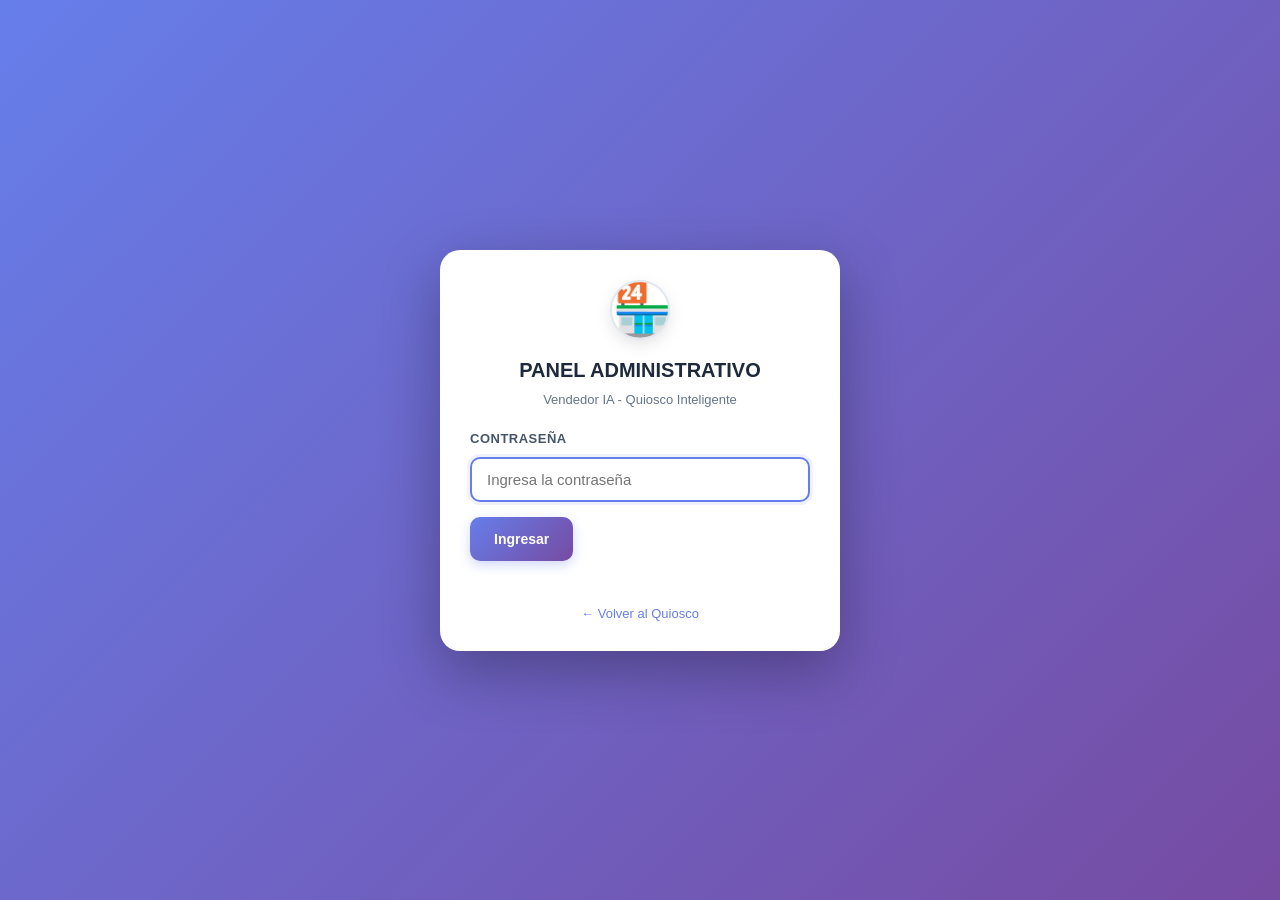
==== commit 34ae36c2: "modificado kimi2" ====
--- a/admin.html
+++ b/admin.html
@@ -3,9 +3,14 @@
 <head>
     <meta charset="UTF-8">
     <meta name="viewport" content="width=device-width, initial-scale=1.0">
+    <!-- ANTI-CACHE: fuerza recarga del CSS -->
+    <meta http-equiv="Cache-Control" content="no-cache, no-store, must-revalidate">
+    <meta http-equiv="Pragma" content="no-cache">
+    <meta http-equiv="Expires" content="0">
     <title>Panel Administrativo - Vendedor IA</title>
     <script src="https://cdn.jsdelivr.net/npm/@supabase/supabase-js@2"></script>
-    <link rel="stylesheet" href="admin.css">
+    <!-- ?v=3 fuerza que el navegador descargue el CSS nuevo -->
+    <link rel="stylesheet" href="admin.css?v=3">
 <base target="_blank">
 </head>
 <body>
@@ -269,6 +274,7 @@
         <div class="toast-message" id="toastMessage"></div>
     </div>
 
-    <script src="admin.js"></script>
+    <!-- ?v=2 fuerza recarga del JS -->
+    <script src="admin.js?v=2"></script>
 </body>
 </html>
--- a/admin.css
+++ b/admin.css
@@ -1,6 +1,6 @@
 /* ============================================
-   ADMIN PANEL - DISEÑO MODERNO v3.2
-   Corregido: Login con .kiosk-panel 
+   ADMIN PANEL - DISEÑO MODERNO v3.5
+   FIX: Login oculto forzado con !important
    ============================================ */
 
 * {
@@ -35,133 +35,137 @@
 }
 
 /* ============================================
-   LOGIN SCREEN - CORREGIDO PARA .kiosk-panel
-   ============================================ */
-#login-screen {
+   LOGIN SCREEN  ← FIX DEFINITIVO AQUÍ
+   ============================================ */
+
+/* Ocultar login FORZOSAMENTE cuando no tiene .active */
+#login-screen:not(.active) {
+    display: none !important;
+}
+
+/* Solo mostrar como flex cuando SÍ tiene .active */
+#login-screen.active {
+    display: flex !important;
+    align-items: center;
+    justify-content: center;
     min-height: 100vh;
-    display: flex;
-    align-items: center;
-    justify-content: center;
     padding: 20px;
 }
 
-/* Logo PEQUEÑO en login - CORREGIDO */
 #login-screen .kiosk-panel {
-    background: white !important;
-    border-radius: 20px !important;
-    padding: 30px !important;
-    max-width: 400px !important;
-    width: 100% !important;
-    box-shadow: 0 20px 60px rgba(0, 0, 0, 0.3) !important;
-    border: none !important;
-    box-shadow: none !important;
+    background: white;
+    border-radius: 20px;
+    padding: 30px;
+    max-width: 400px;
+    width: 100%;
+    box-shadow: 0 20px 60px rgba(0, 0, 0, 0.3);
+    border: none;
 }
 
 #login-screen .kiosk-panel::before,
 #login-screen .kiosk-panel::after {
-    display: none !important;
+    display: none;
 }
 
 #login-screen .logo-container {
-    margin-bottom: 20px !important;
+    margin-bottom: 20px;
 }
 
 #login-screen .logo-3d {
-    width: 70px !important;
-    height: 70px !important;
-    margin: 0 auto 15px auto !important;
-    background: white !important;
-    border-radius: 50% !important;
-    display: flex !important;
-    align-items: center !important;
-    justify-content: center !important;
-    box-shadow: 0 5px 15px rgba(0, 0, 0, 0.1) !important;
-    border: 2px solid #e2e8f0 !important;
+    width: 60px;
+    height: 60px;
+    margin: 0 auto 15px auto;
+    background: white;
+    border-radius: 50%;
+    display: flex;
+    align-items: center;
+    justify-content: center;
+    box-shadow: 0 5px 15px rgba(0, 0, 0, 0.1);
+    border: 2px solid #e2e8f0;
 }
 
 #login-screen .logo-3d img {
-    width: 85% !important;
-    height: 85% !important;
-    object-fit: contain !important;
-    border-radius: 50% !important;
-    background: white !important;
+    width: 100%;
+    height: 100%;
+    object-fit: contain;
+    border-radius: 50%;
 }
 
 #login-screen .kiosk-title {
-    font-size: 20px !important;
-    color: #1e293b !important;
-    font-weight: 700 !important;
-    margin-bottom: 5px !important;
-    text-shadow: none !important;
-    text-align: center !important;
+    font-size: 20px;
+    color: #1e293b;
+    font-weight: 700;
+    margin-bottom: 5px;
+    text-shadow: none;
+    text-align: center;
 }
 
 #login-screen .subtitle {
-    color: #64748b !important;
-    font-size: 13px !important;
-    text-align: center !important;
+    color: #64748b;
+    font-size: 13px;
+    text-align: center;
 }
 
 #login-screen .login-form {
-    max-width: 100% !important;
-    margin: 0 !important;
+    max-width: 100%;
+    margin: 0;
 }
 
 #login-screen .login-form label {
-    color: #475569 !important;
-    font-size: 13px !important;
-    font-weight: 600 !important;
-    display: block !important;
-    margin-bottom: 8px !important;
-    text-align: left !important;
-    text-transform: uppercase !important;
-    letter-spacing: 0.5px !important;
+    color: #475569;
+    font-size: 13px;
+    font-weight: 600;
+    display: block;
+    margin-bottom: 8px;
+    text-align: left;
+    text-transform: uppercase;
+    letter-spacing: 0.5px;
 }
 
 #login-screen .login-form input {
-    width: 100% !important;
-    padding: 12px 15px !important;
-    border: 2px solid #e2e8f0 !important;
-    border-radius: 10px !important;
-    font-size: 15px !important;
-    margin-bottom: 15px !important;
-    background: #f8fafc !important;
-    color: #1e293b !important;
-    transition: all 0.2s !important;
-    text-align: left !important;
+    width: 100%;
+    padding: 12px 15px;
+    border: 2px solid #e2e8f0;
+    border-radius: 10px;
+    font-size: 15px;
+    margin-bottom: 15px;
+    background: #f8fafc;
+    color: #1e293b;
+    transition: all 0.2s;
+    text-align: left;
 }
 
 #login-screen .login-form input:focus {
-    outline: none !important;
-    border-color: #667eea !important;
-    background: white !important;
-    box-shadow: 0 0 0 3px rgba(102, 126, 234, 0.1) !important;
+    outline: none;
+    border-color: #667eea;
+    background: white;
+    box-shadow: 0 0 0 3px rgba(102, 126, 234, 0.1);
 }
 
 #login-screen .error-message {
-    color: #ef4444 !important;
-    text-align: center !important;
-    margin: 10px 0 !important;
-    font-size: 13px !important;
-    font-weight: 500 !important;
-    min-height: 20px !important;
+    color: #ef4444;
+    text-align: center;
+    margin: 10px 0;
+    font-size: 13px;
+    font-weight: 500;
+    min-height: 20px;
 }
 
 #login-screen .btn-link {
-    background: none !important;
-    border: none !important;
-    color: #667eea !important;
-    cursor: pointer !important;
-    font-size: 13px !important;
-    margin-top: 15px !important;
-    display: block !important;
-    width: 100% !important;
-    text-align: center !important;
-    font-weight: 500 !important;
+    background: none;
+    border: none;
+    color: #667eea;
+    cursor: pointer;
+    font-size: 13px;
+    margin-top: 15px;
+    display: block;
+    width: 100%;
+    text-align: center;
+    font-weight: 500;
 }
 
 #login-screen .btn-link:hover {
-    text-decoration: underline !important;
+    text-decoration: underline;
 }
 
 /* ============================================
@@ -173,7 +177,6 @@
     padding-bottom: 20px;
 }
 
-/* Header superior */
 .admin-header {
     display: flex;
     justify-content: space-between;
@@ -192,53 +195,53 @@
 }
 
 .admin-header .logo-3d {
-    width: 40px !important;
-    height: 40px !important;
-    margin: 0 !important;
-    background: white !important;
-    border-radius: 8px !important;
-    box-shadow: 0 2px 8px rgba(0, 0, 0, 0.08) !important;
-    border: 1px solid #e2e8f0 !important;
+    width: 40px;
+    height: 40px;
+    margin: 0;
+    background: white;
+    border-radius: 8px;
+    box-shadow: 0 2px 8px rgba(0, 0, 0, 0.08);
+    border: 1px solid #e2e8f0;
 }
 
 .admin-header .logo-3d img {
-    width: 90% !important;
-    height: 90% !important;
-    object-fit: contain !important;
+    width: 100%;
+    height: 100%;
+    object-fit: contain;
 }
 
 .admin-header .kiosk-title {
-    font-size: 15px !important;
-    color: #1e293b !important;
-    font-weight: 700 !important;
-    text-shadow: none !important;
-    letter-spacing: 0 !important;
+    font-size: 15px;
+    color: #1e293b;
+    font-weight: 700;
+    text-shadow: none;
+    letter-spacing: 0;
 }
 
 .btn-exit-metal {
-    background: #ef4444 !important;
-    color: white !important;
-    border: none !important;
-    padding: 8px 16px !important;
-    border-radius: 8px !important;
-    font-size: 13px !important;
-    font-weight: 600 !important;
-    cursor: pointer !important;
-    min-height: auto !important;
-    transition: all 0.2s !important;
-    box-shadow: none !important;
-    text-transform: none !important;
-    letter-spacing: 0 !important;
+    background: #ef4444;
+    color: white;
+    border: none;
+    padding: 8px 16px;
+    border-radius: 8px;
+    font-size: 13px;
+    font-weight: 600;
+    cursor: pointer;
+    min-height: auto;
+    transition: all 0.2s;
+    box-shadow: none;
+    text-transform: none;
+    letter-spacing: 0;
 }
 
 .btn-exit-metal:hover {
-    background: #dc2626 !important;
-    transform: translateY(-1px) !important;
+    background: #dc2626;
+    transform: translateY(-1px);
 }
 
 .btn-exit-metal.small {
-    padding: 6px 12px !important;
-    font-size: 12px !important;
+    padding: 6px 12px;
+    font-size: 12px;
 }
 
 /* ============================================
@@ -1191,16 +1194,16 @@
     
     /* Login compacto en móvil */
     #login-screen .kiosk-panel {
-        padding: 25px 20px !important;
+        padding: 25px 20px;
     }
     
     #login-screen .logo-3d {
-        width: 60px !important;
-        height: 60px !important;
+        width: 50px;
+        height: 50px;
     }
     
     #login-screen .kiosk-title {
-        font-size: 18px !important;
+        font-size: 18px;
     }
 }
 
@@ -1244,130 +1247,3 @@
 ::-webkit-scrollbar-thumb:hover {
     background: #94a3b8;
 }
-
-
-/* ============================================
-   FIX LOGIN - LOGO PEQUEÑO (AGREGAR AL FINAL)
-   ============================================ */
-
-#login-screen .logo-container {
-    margin-bottom: 15px !important;
-}
-
-#login-screen .logo-3d {
-    width: 60px !important;
-    height: 60px !important;
-    margin: 0 auto 10px auto !important;
-    background: white !important;
-    border-radius: 50% !important;
-    display: flex !important;
-    align-items: center !important;
-    justify-content: center !important;
-    box-shadow: 0 5px 15px rgba(0, 0, 0, 0.1) !important;
-    border: 2px solid #e2e8f0 !important;
-    overflow: hidden !important;
-}
-
-#login-screen .logo-3d img {
-    width: 85% !important;
-    height: 85% !important;
-    object-fit: contain !important;
-    border-radius: 50% !important;
-    background: white !important;
-}
-
-#login-screen .kiosk-title {
-    font-size: 20px !important;
-    color: #1e293b !important;
-    font-weight: 700 !important;
-    margin-bottom: 5px !important;
-    text-shadow: none !important;
-    text-align: center !important;
-}
-
-#login-screen .subtitle {
-    color: #64748b !important;
-    font-size: 13px !important;
-    text-align: center !important;
-    margin-bottom: 20px !important;
-}
-
-#login-screen .login-form {
-    max-width: 100% !important;
-    margin: 0 !important;
-}
-
-#login-screen .login-form label {
-    color: #475569 !important;
-    font-size: 13px !important;
-    font-weight: 600 !important;
-    display: block !important;
-    margin-bottom: 8px !important;
-    text-align: left !important;
-    text-transform: uppercase !important;
-    letter-spacing: 0.5px !important;
-}
-
-#login-screen .login-form input {
-    width: 100% !important;
-    padding: 12px 15px !important;
-    border: 2px solid #e2e8f0 !important;
-    border-radius: 10px !important;
-    font-size: 15px !important;
-    margin-bottom: 15px !important;
-    background: #f8fafc !important;
-    color: #1e293b !important;
-    text-align: left !important;
-}
-
-#login-screen .login-form input:focus {
-    outline: none !important;
-    border-color: #667eea !important;
-    background: white !important;
-    box-shadow: 0 0 0 3px rgba(102, 126, 234, 0.1) !important;
-}
-
-#login-screen .btn-metal {
-    background: linear-gradient(135deg, #667eea 0%, #764ba2 100%) !important;
-    color: white !important;
-    border: none !important;
-    padding: 12px 24px !important;
-    border-radius: 10px !important;
-    font-size: 14px !important;
-    font-weight: 600 !important;
-    cursor: pointer !important;
-    min-height: 44px !important;
-    box-shadow: 0 4px 12px rgba(102, 126, 234, 0.3) !important;
-    text-transform: none !important;
-    letter-spacing: 0 !important;
-    width: auto !important;
-}
-
-#login-screen .btn-link {
-    background: none !important;
-    border: none !important;
-    color: #667eea !important;
-    cursor: pointer !important;
-    font-size: 13px !important;
-    margin-top: 15px !important;
-    display: block !important;
-    width: 100% !important;
-    text-align: center !important;
-    font-weight: 500 !important;
-}
-
-/* Panel del login compacto */
-#login-screen .kiosk-panel {
-    background: white !important;
-    border-radius: 20px !important;
-    padding: 30px !important;
-    max-width: 400px !important;
-    width: 100% !important;
-    box-shadow: 0 20px 60px rgba(0, 0, 0, 0.3) !important;
-    border: none !important;
-}
-
-#login-screen .kiosk-panel::before,
-#login-screen .kiosk-panel::after {
-    display: none !important;
-}
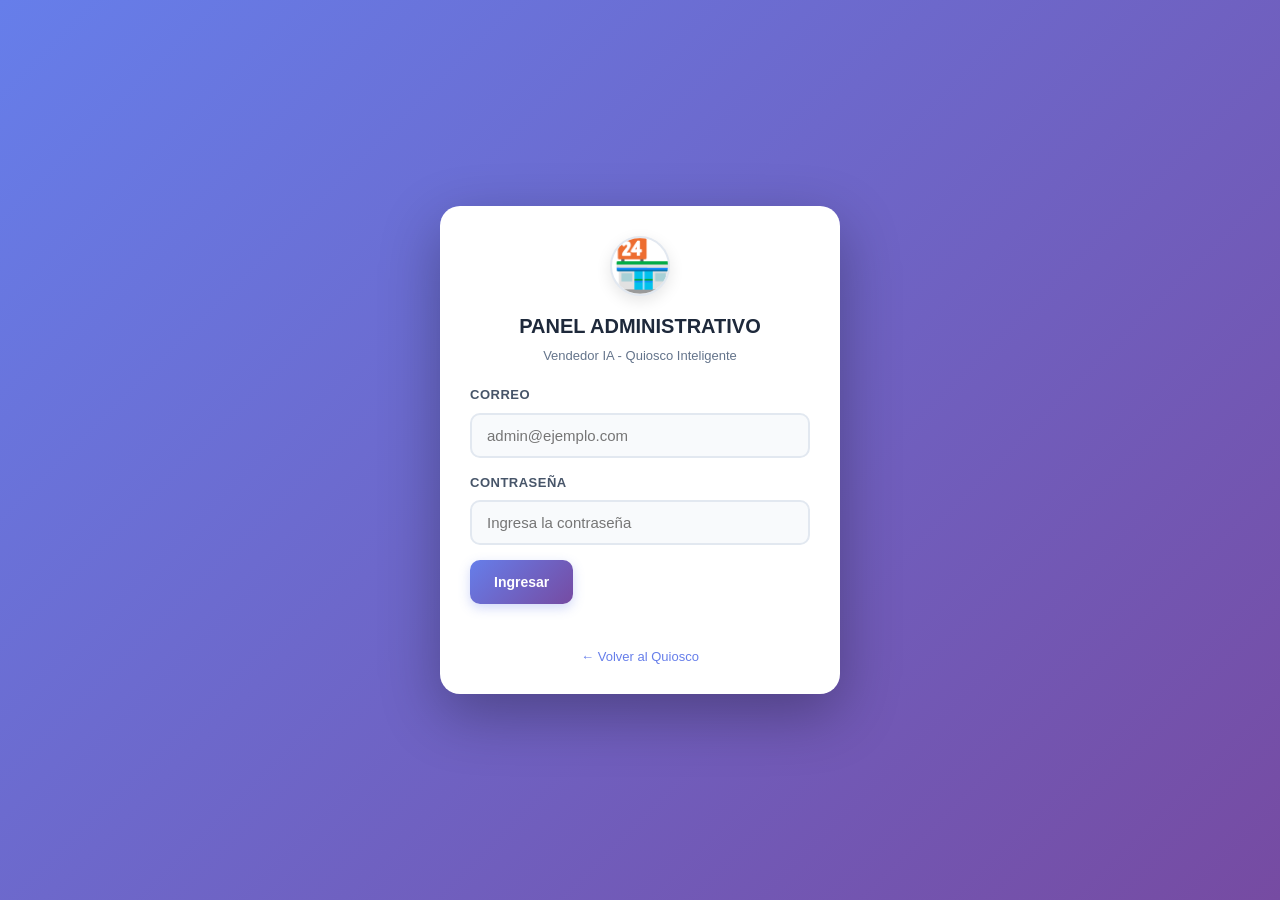
==== commit 88eb2d8b: "integrando correo y contraseña" ====
--- a/admin.html
+++ b/admin.html
@@ -26,8 +26,11 @@
                 <p class="subtitle">Vendedor IA - Quiosco Inteligente</p>
             </div>
             <div class="login-form">
-                <label for="adminPassword">CONTRASEÑA</label>
-                <input type="password" id="adminPassword" placeholder="Ingresa la contraseña" autofocus>
+               <label for="adminEmail">CORREO</label>
+               <input type="email" id="adminEmail" placeholder="admin@ejemplo.com" autocomplete="off">
+    
+            <label for="adminPassword">CONTRASEÑA</label>
+            <input type="password" id="adminPassword" placeholder="Ingresa la contraseña">  
                 <button class="btn-metal" onclick="login()">Ingresar</button>
                 <div id="loginError" class="error-message"></div>
                 <button class="btn-link" onclick="window.location.href='index.html'">← Volver al Quiosco</button>
